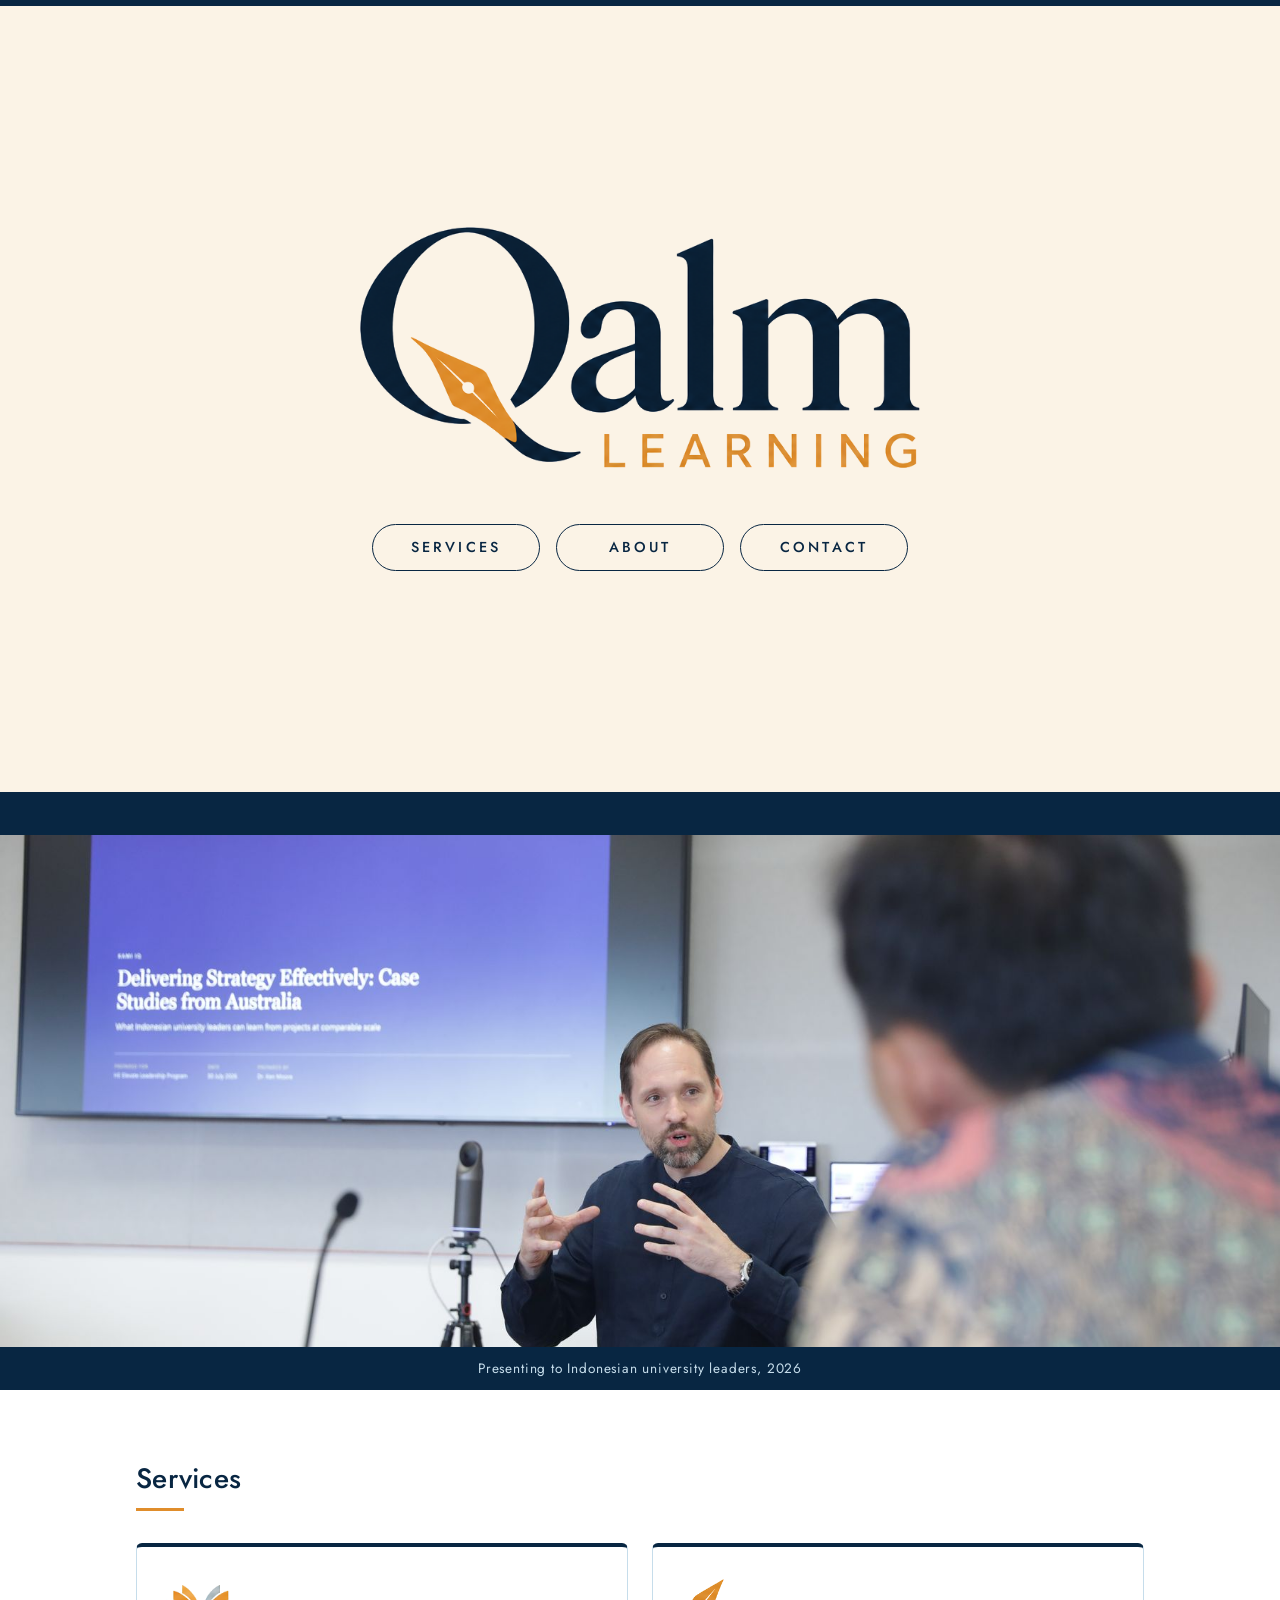
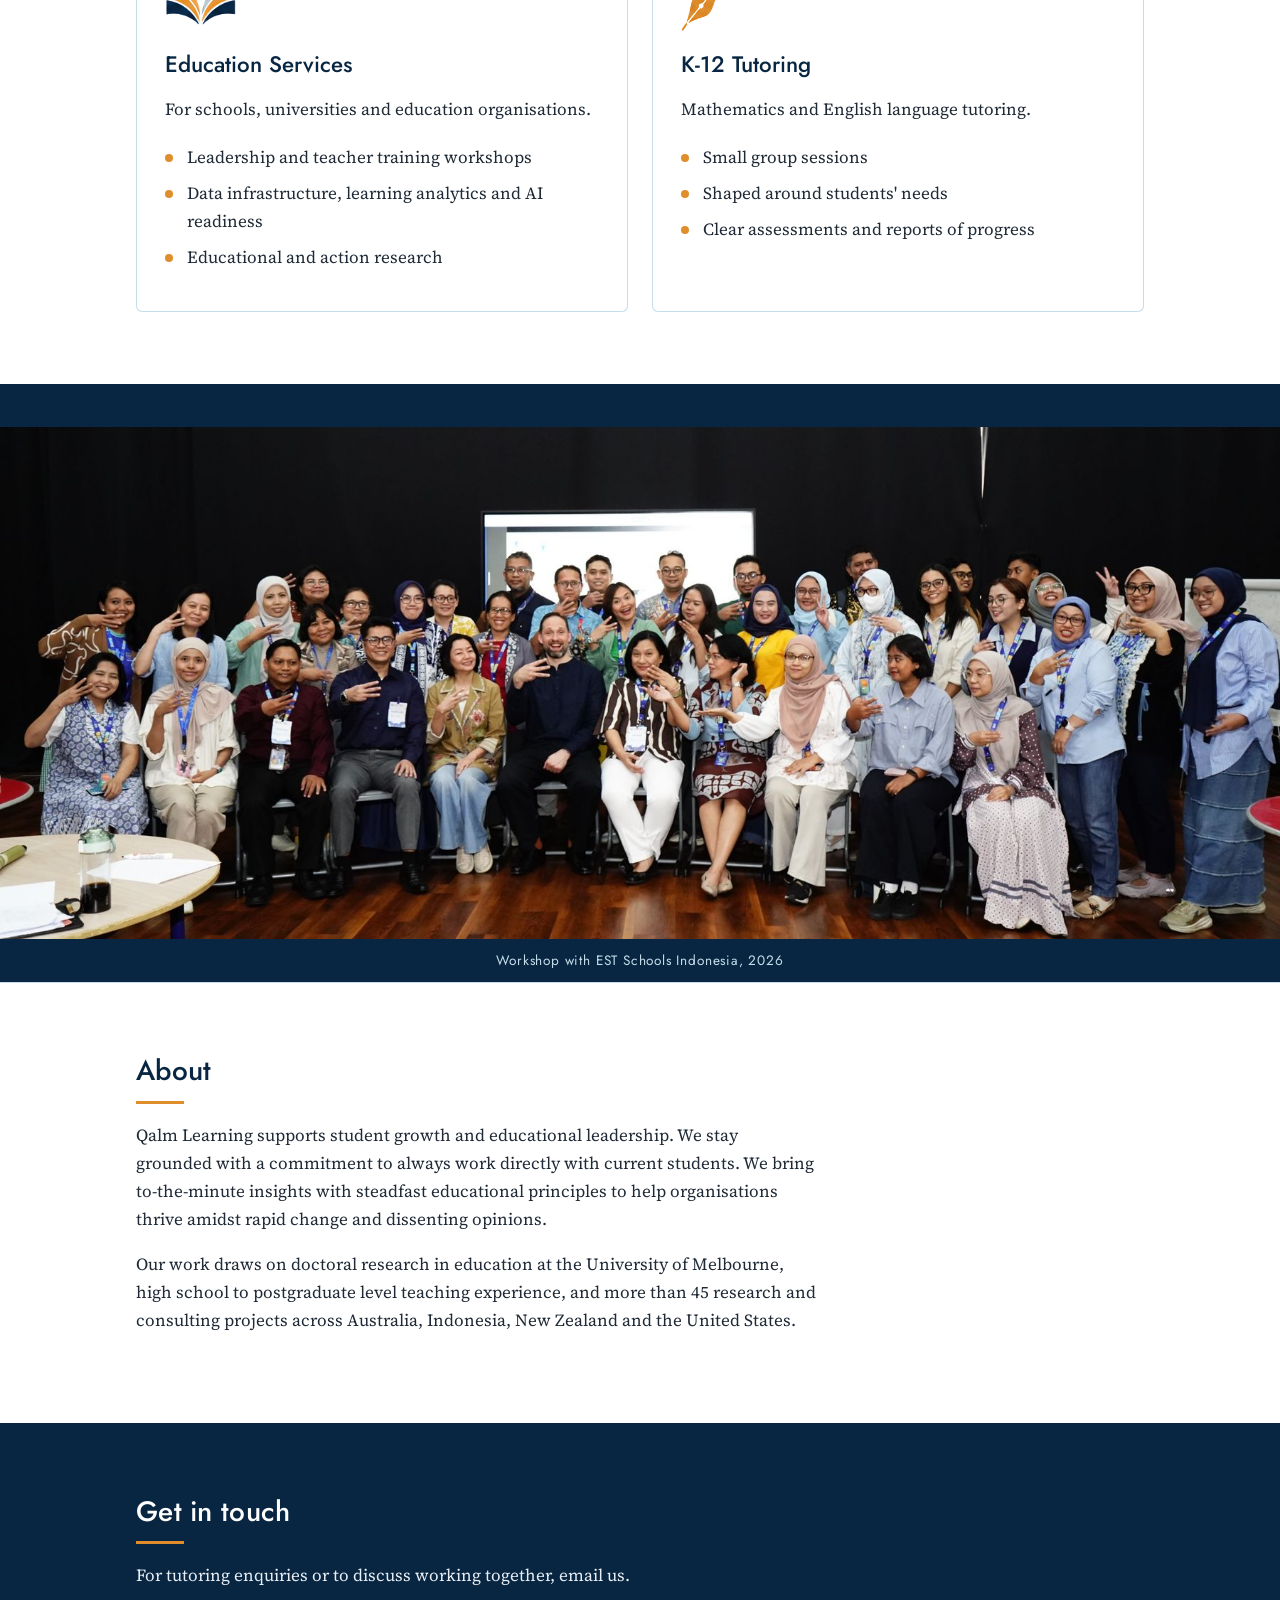
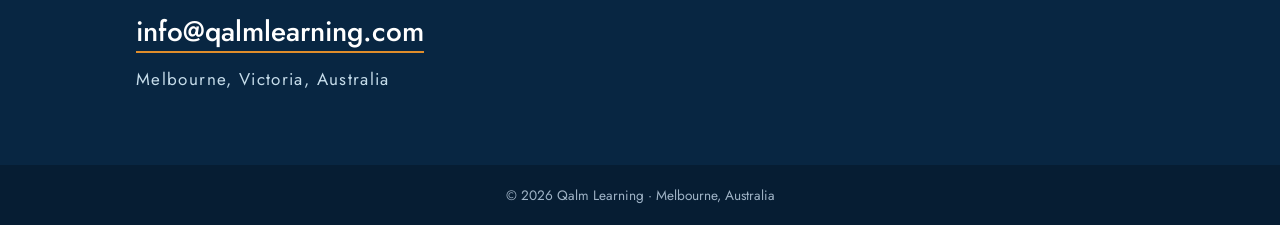
==== site/index.html @ 62eac9c0 "Update About section wording Co-Authored-By: Claude Opus 5.5 <noreply@anthropic.com>" ====
<!doctype html>
<html lang="en-AU">
<head>
  <meta charset="utf-8">
  <meta name="viewport" content="width=device-width, initial-scale=1">
  <title>Qalm Learning | Education Services and K-12 Tutoring</title>
  <meta name="description" content="Qalm Learning offers education services for schools and universities, and small-group K-12 maths and English tutoring. Based in Melbourne, working with students, families and schools across Australia and internationally.">
  <meta property="og:title" content="Qalm Learning">
  <meta property="og:description" content="Education services and K-12 maths and English tutoring. Based in Melbourne, working across Australia and internationally.">
  <meta property="og:type" content="website">
  <meta property="og:url" content="https://qalmlearning.com/">
  <meta property="og:image" content="https://qalmlearning.com/assets/qalm-logo-primary.png">
  <link rel="icon" href="assets/qalm-icon.png" type="image/png">
  <link rel="preconnect" href="https://fonts.googleapis.com">
  <link rel="preconnect" href="https://fonts.gstatic.com" crossorigin>
  <link href="https://fonts.googleapis.com/css2?family=Jost:wght@400;500;600&family=Source+Serif+4:opsz,wght@8..60,400;8..60,600&display=swap" rel="stylesheet">
  <link rel="stylesheet" href="css/style.css?v=20261019f">
</head>
<body>

  <main id="top">

    <section class="hero">
      <div class="wrap">
        <h1 class="hero-logo">
          <img src="assets/qalm-logo-primary.png" alt="Qalm Learning">
        </h1>
        <nav class="hero-nav" aria-label="Main">
          <a href="#services">Services</a>
          <a href="#about">About</a>
          <a href="#contact">Contact</a>
        </nav>
      </div>
    </section>

    <figure class="photo-band">
      <img src="assets/leadership-indonesia-2026-speaking.jpg?v=3" width="1800" height="720" loading="lazy"
           alt="Presenting case studies on delivering strategy to Indonesian university leaders">
      <figcaption>Presenting to Indonesian university leaders, 2026</figcaption>
    </figure>

    <section class="services" id="services">
      <div class="wrap">
        <h2>Services</h2>
        <div class="cards">

          <article class="card">
            <img src="assets/icon-book.png" alt="" class="card-icon card-icon-wide">
            <h3>Education Services</h3>
            <p>
              For schools, universities and education organisations.
            </p>
            <ul>
              <li>Leadership and teacher training workshops</li>
              <li>Data infrastructure, learning analytics and AI readiness</li>
              <li>Educational and action research</li>
            </ul>
          </article>

          <article class="card">
            <img src="assets/icon-nib.png" alt="" class="card-icon">
            <h3>K-12 Tutoring</h3>
            <p>Mathematics and English language tutoring.</p>
            <ul>
              <li>Small group sessions</li>
              <li>Shaped around students' needs</li>
              <li>Clear assessments and reports of progress</li>
            </ul>
          </article>

        </div>
      </div>
    </section>

    <figure class="photo-band">
      <img src="assets/redea-2026-group.jpg?v=3" width="1800" height="720" loading="lazy"
           alt="Group photo of workshop participants from EST Schools Indonesia, 2026">
      <figcaption>Workshop with EST Schools Indonesia, 2026</figcaption>
    </figure>

    <section class="about" id="about">
      <div class="wrap narrow">
        <h2>About</h2>
        <p>
          Qalm Learning supports student growth and educational leadership.
          We stay grounded with a commitment to always work directly with
          current students. We bring to-the-minute insights with steadfast
          educational principles to help organisations thrive amidst rapid
          change and dissenting opinions.
        </p>
        <p>
          Our work draws on doctoral research in education at the University
          of Melbourne, high school to postgraduate level teaching experience,
          and more than 45 research and consulting projects across Australia,
          Indonesia, New Zealand and the United States.
        </p>
      </div>
    </section>

    <section class="contact" id="contact">
      <div class="wrap narrow">
        <h2>Get in touch</h2>
        <p>For tutoring enquiries or to discuss working together, email us.</p>
        <a class="contact-email" href="mailto:info@qalmlearning.com">info@qalmlearning.com</a>
        <p class="contact-place">Melbourne, Victoria, Australia</p>
      </div>
    </section>

  </main>

  <footer class="site-footer">
    <div class="wrap">
      <p>&copy; 2026 Qalm Learning &middot; Melbourne, Australia</p>
      <!-- <p>ABN 00 000 000 000</p> -->
    </div>
  </footer>

</body>
</html>
---- site/css/style.css ----
/* Palette sampled from assets/Qalm Learning Draft Brand.png (matches letterhead.html) */
:root {
  --navy:  #082642;
  --amber: #E08D2B;
  --amber-dark: #B86E18;
  --cream: #FBF3E6;
  --sky:   #C6DDEB;
  --paper: #FFFFFF;
  --ink:   #1F2A36;
  --muted: #5B6B7B;

  --sans:  "Jost", system-ui, sans-serif;
  --serif: "Source Serif 4", Georgia, serif;
}

* { box-sizing: border-box; }

html { scroll-behavior: smooth; }

body {
  margin: 0;
  background: var(--paper);
  color: var(--ink);
  font: 400 1.0625rem/1.65 var(--serif);
}

img { max-width: 100%; height: auto; display: block; }

h1, h2, h3 {
  font-family: var(--sans);
  font-weight: 500;
  color: var(--navy);
  line-height: 1.2;
  margin: 0 0 .6em;
}
h2 {
  font-size: 1.75rem;
  letter-spacing: .01em;
}
h2::after {
  content: "";
  display: block;
  width: 48px;
  height: 3px;
  margin-top: .45em;
  background: var(--amber);
}

a { color: var(--navy); }

.wrap {
  max-width: 1040px;
  margin: 0 auto;
  padding: 0 16px;
}
.narrow > p { max-width: 40em; }

/* Hero: logo + three link boxes */
.hero {
  background: var(--cream);
  border-top: 6px solid var(--navy);
  min-height: 88vh;
  display: flex;
  align-items: center;
  padding: 64px 0;
}
.hero .wrap { width: 100%; }
.hero-logo { margin: 0 auto 56px; }
.hero-logo img {
  width: min(560px, 82vw);
  height: auto;
  margin: 0 auto;
}
.hero-nav {
  display: flex;
  justify-content: center;
  flex-wrap: wrap;
  gap: 16px;
}
.hero-nav a {
  min-width: 168px;
  padding: 15px 28px;
  text-align: center;
  font: 500 .9rem/1 var(--sans);
  letter-spacing: .22em;
  text-transform: uppercase;
  text-decoration: none;
  color: var(--navy);
  border: 1px solid var(--navy);
  border-radius: 999px;
  transition: background-color .2s ease, color .2s ease;
}
.hero-nav a:hover, .hero-nav a:focus-visible {
  background: var(--navy);
  color: #fff;
}

/* Services */
.services { padding: 72px 0; }
.cards {
  display: grid;
  grid-template-columns: repeat(auto-fit, minmax(280px, 1fr));
  gap: 24px;
  margin-top: 32px;
}
.card {
  background: var(--paper);
  border: 1px solid var(--sky);
  border-top: 4px solid var(--navy);
  border-radius: 6px;
  padding: 32px 28px;
}
.card-icon { height: 52px; width: auto; margin-bottom: 20px; }
.card-icon-wide { height: 40px; margin-top: 6px; margin-bottom: 26px; }
.card h3 { font-size: 1.4rem; }
.card ul {
  margin: 20px 0 0;
  padding: 0;
  list-style: none;
}
.card li {
  position: relative;
  padding-left: 22px;
  margin-bottom: 8px;
}
.card li::before {
  content: "";
  position: absolute;
  left: 0;
  top: .62em;
  width: 8px;
  height: 8px;
  border-radius: 50%;
  background: var(--amber);
}

/* Photo band */
.photo-band {
  margin: 0;
  background: var(--navy);
}
/* Navy band above the photo, same height as the caption band below */
.photo-band::before,
.photo-band figcaption {
  display: block;
  padding: 12px 16px;
  font: 400 .85rem/1.4 var(--sans);
}
.photo-band::before { content: "\00a0"; }
.photo-band img {
  width: 100%;
  height: auto;
  max-height: 640px;
  object-fit: cover;
  object-position: center 40%;
}
.photo-band figcaption {
  text-align: center;
  letter-spacing: .06em;
  color: var(--sky);
}

/* About */
.about {
  background: linear-gradient(var(--sky), var(--sky)) top / 100% 1px no-repeat;
  padding: 72px 0;
}

/* Contact */
.contact {
  background: var(--navy);
  color: #E8EEF4;
  padding: 72px 0;
}
.contact h2 { color: #fff; }
.contact-email {
  display: inline-block;
  margin: 8px 0 12px;
  font: 500 clamp(1.3rem, 4vw, 1.75rem)/1.3 var(--sans);
  color: #fff;
  text-decoration: none;
  border-bottom: 2px solid var(--amber);
  overflow-wrap: anywhere;
}
.contact-email:hover { color: var(--amber); }
.contact-place {
  font-family: var(--sans);
  letter-spacing: .08em;
  color: var(--sky);
  margin: 0;
}

/* Footer */
.site-footer {
  background: #061D33;
  color: #9FB3C6;
  font: 400 .85rem/1.5 var(--sans);
  padding: 20px 0;
  text-align: center;
}
.site-footer p { margin: 0; }

@media (max-width: 560px) {
  .hero { min-height: 82svh; padding: 48px 0; }
  .hero-logo { margin-bottom: 48px; }
  .hero-logo img { width: 92vw; }
  .hero-nav { flex-direction: column; align-items: center; gap: 12px; }
  .hero-nav a { width: 220px; }
  .services, .about, .contact { padding: 56px 0; }
  .card { padding: 26px 22px; }
}
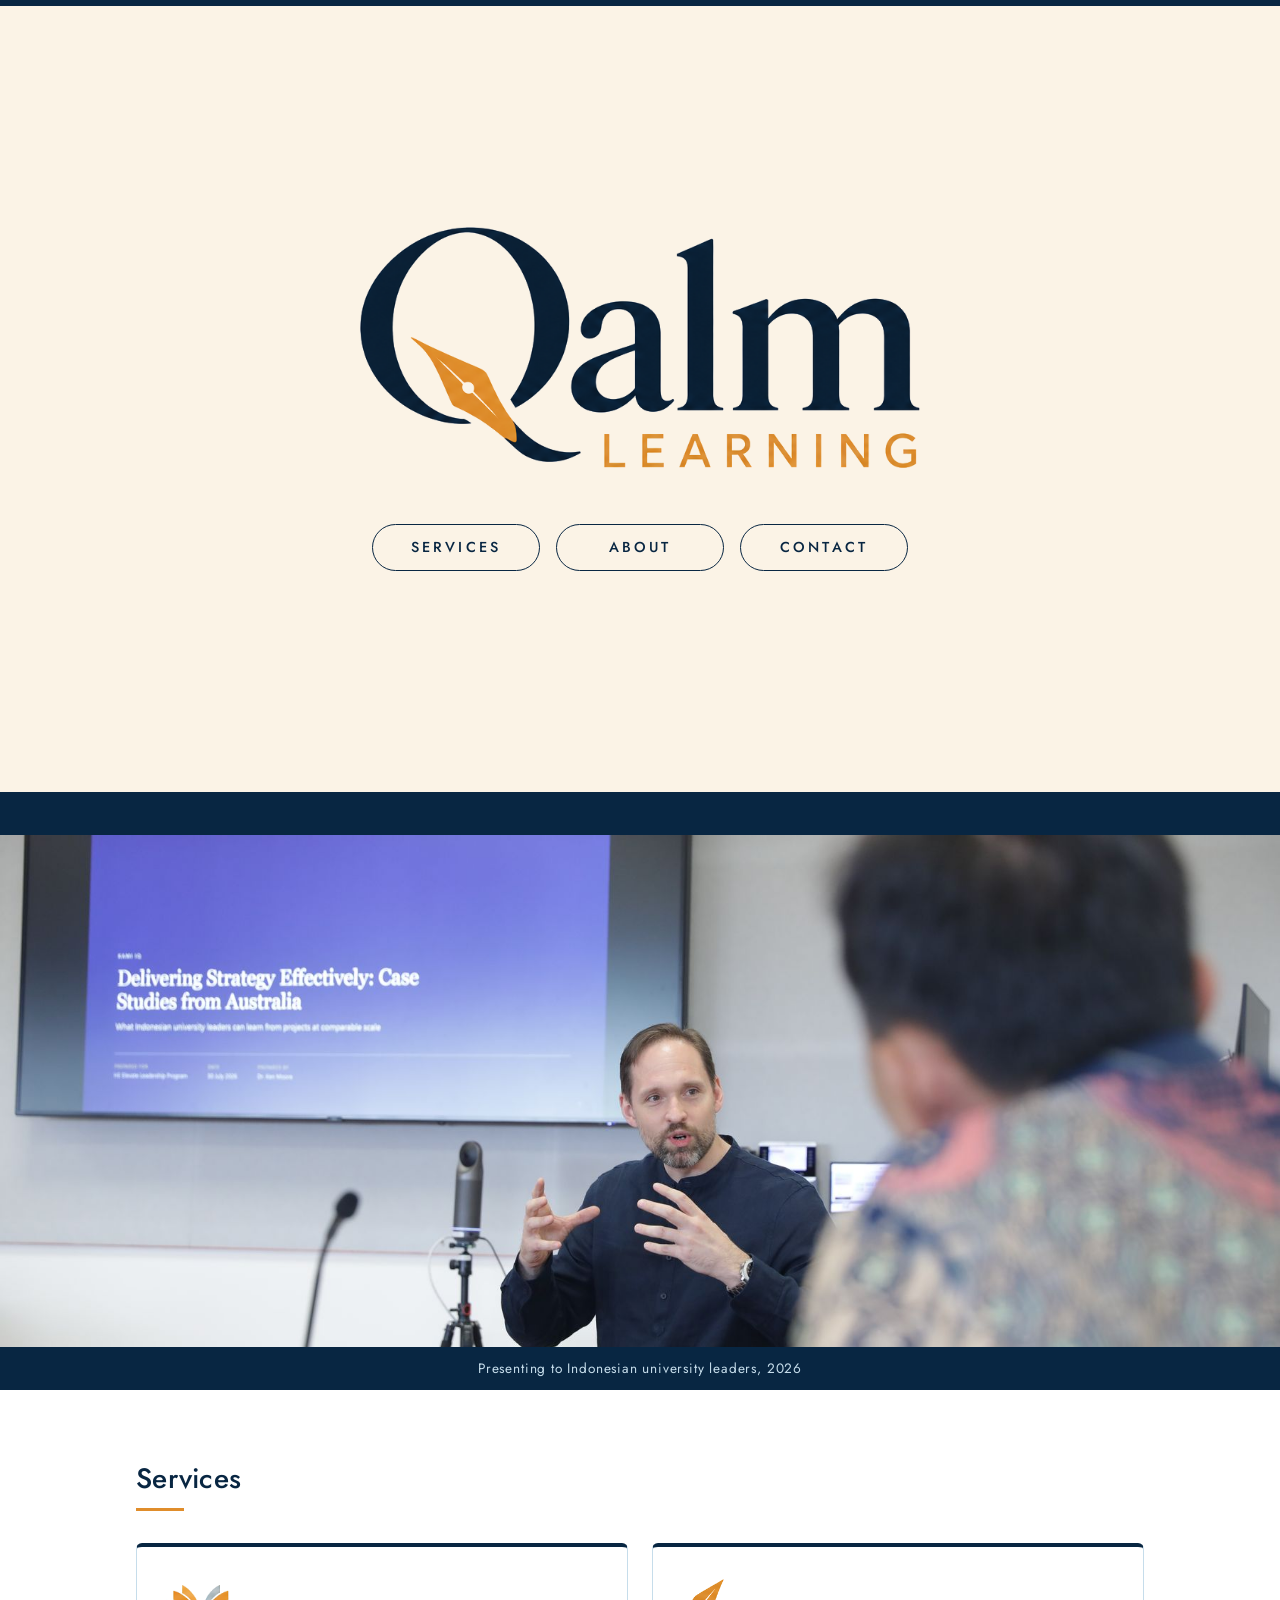
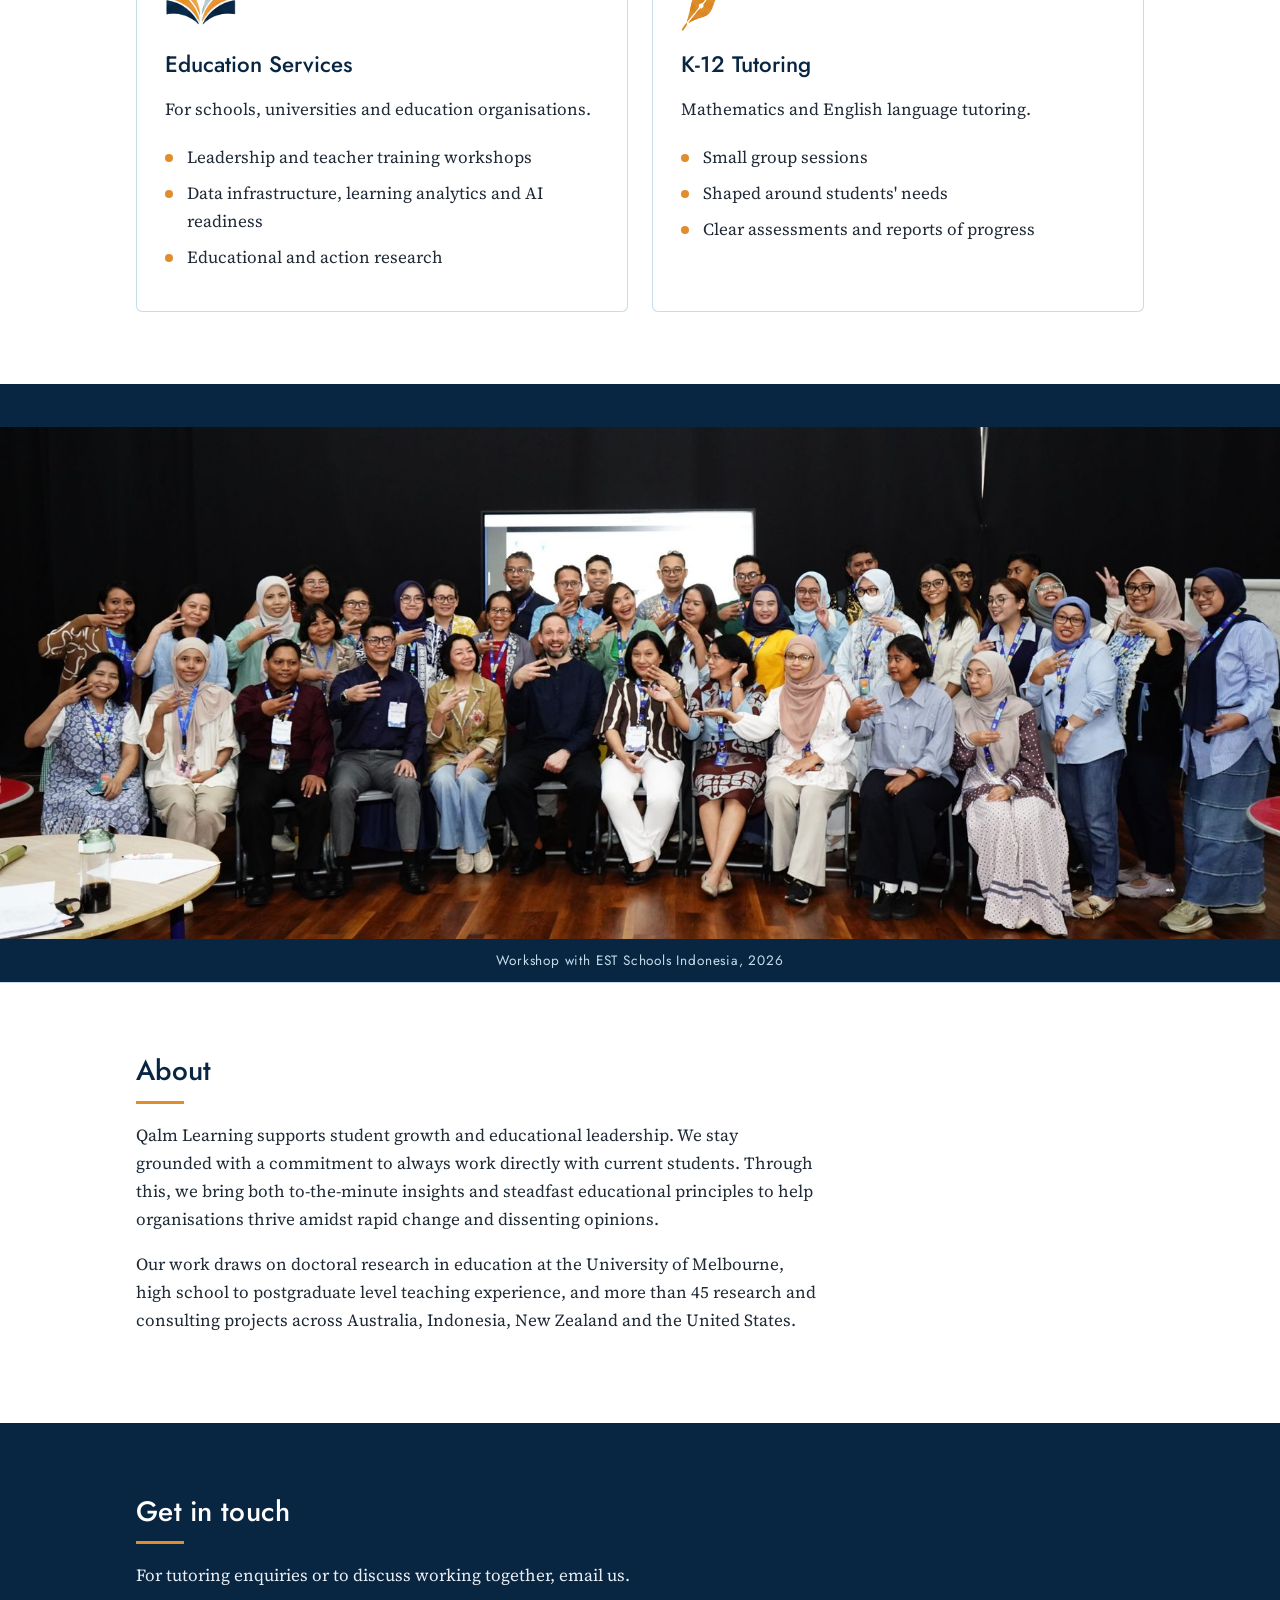
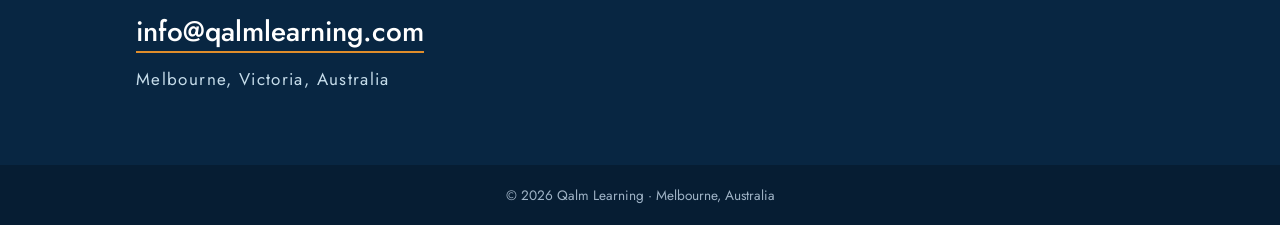
==== commit 51ecead0: "About section wording tweak Co-Authored-By: Claude Opus 5.5 <noreply@anthropic.com>" ====
--- a/site/index.html
+++ b/site/index.html
@@ -84,7 +84,7 @@
         <p>
           Qalm Learning supports student growth and educational leadership.
           We stay grounded with a commitment to always work directly with
-          current students. We bring to-the-minute insights with steadfast
+          current students. Through this, we bring both to-the-minute insights and steadfast
           educational principles to help organisations thrive amidst rapid
           change and dissenting opinions.
         </p>
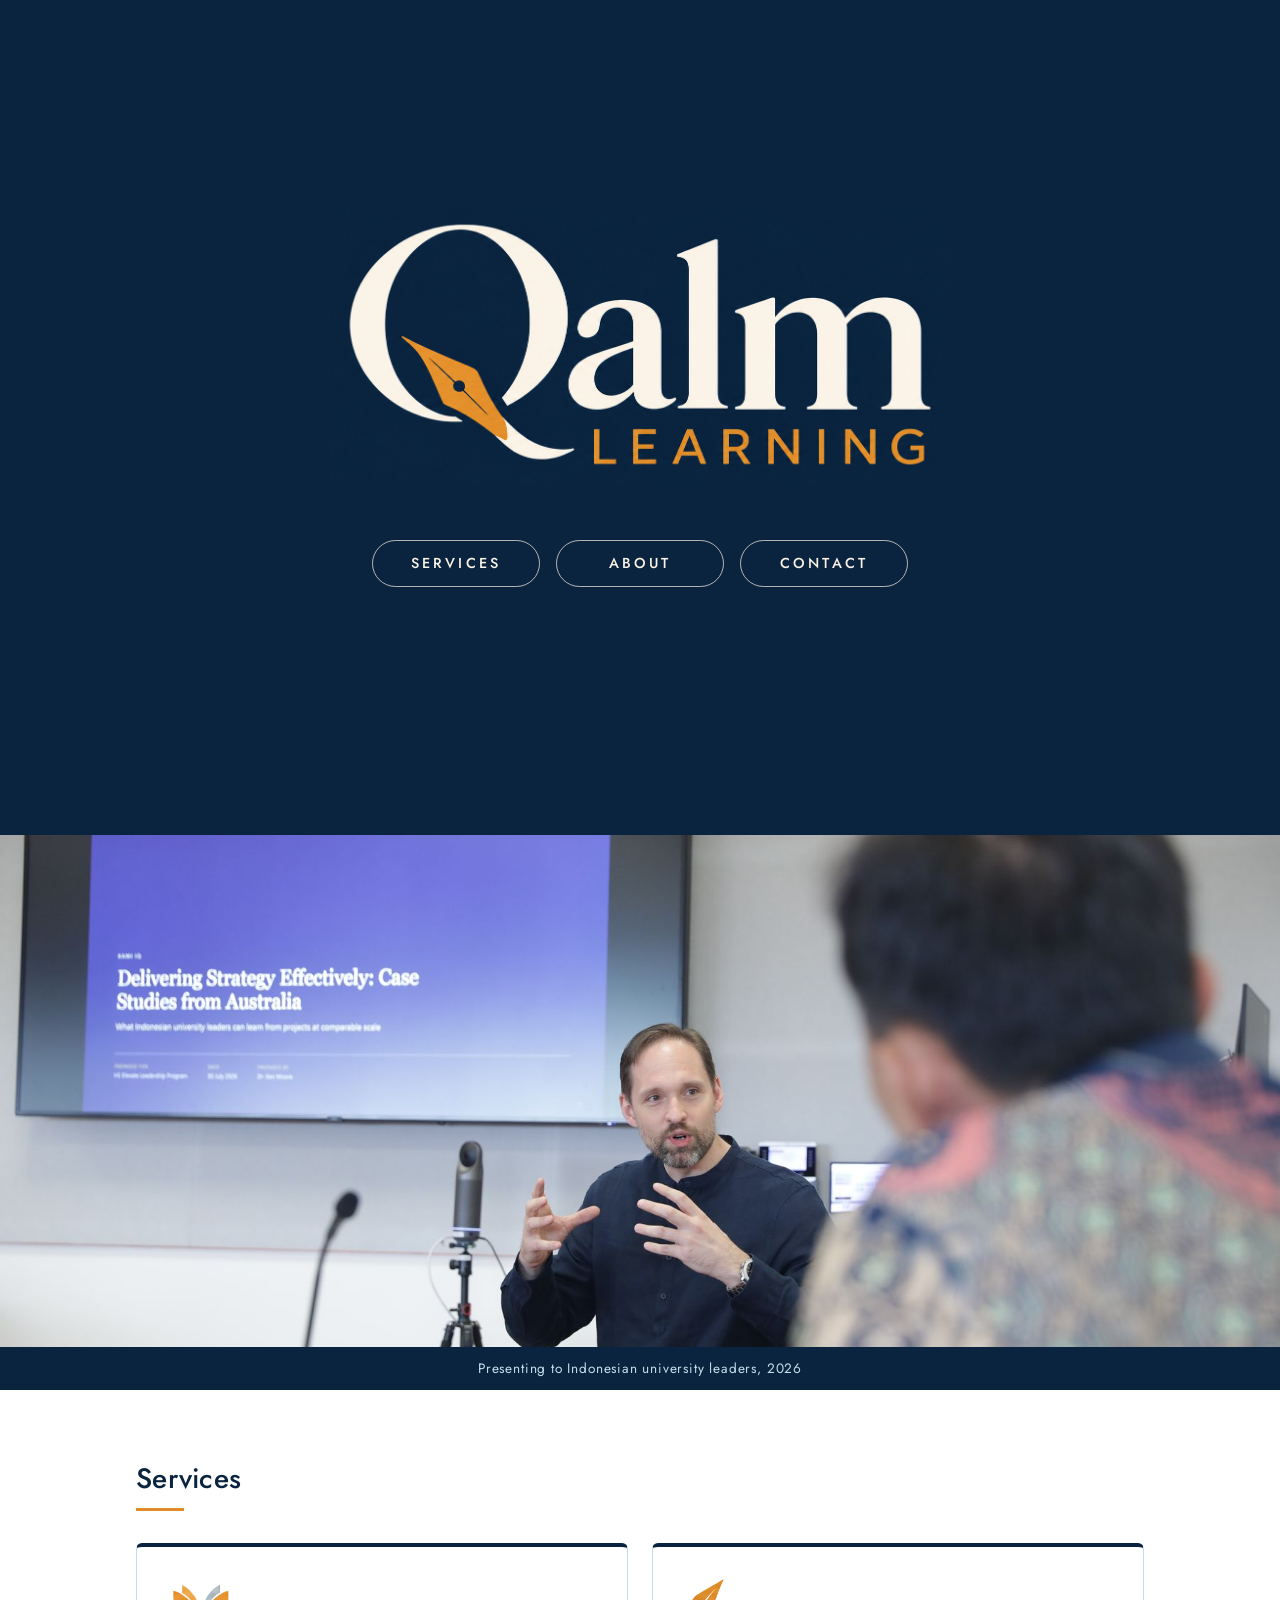
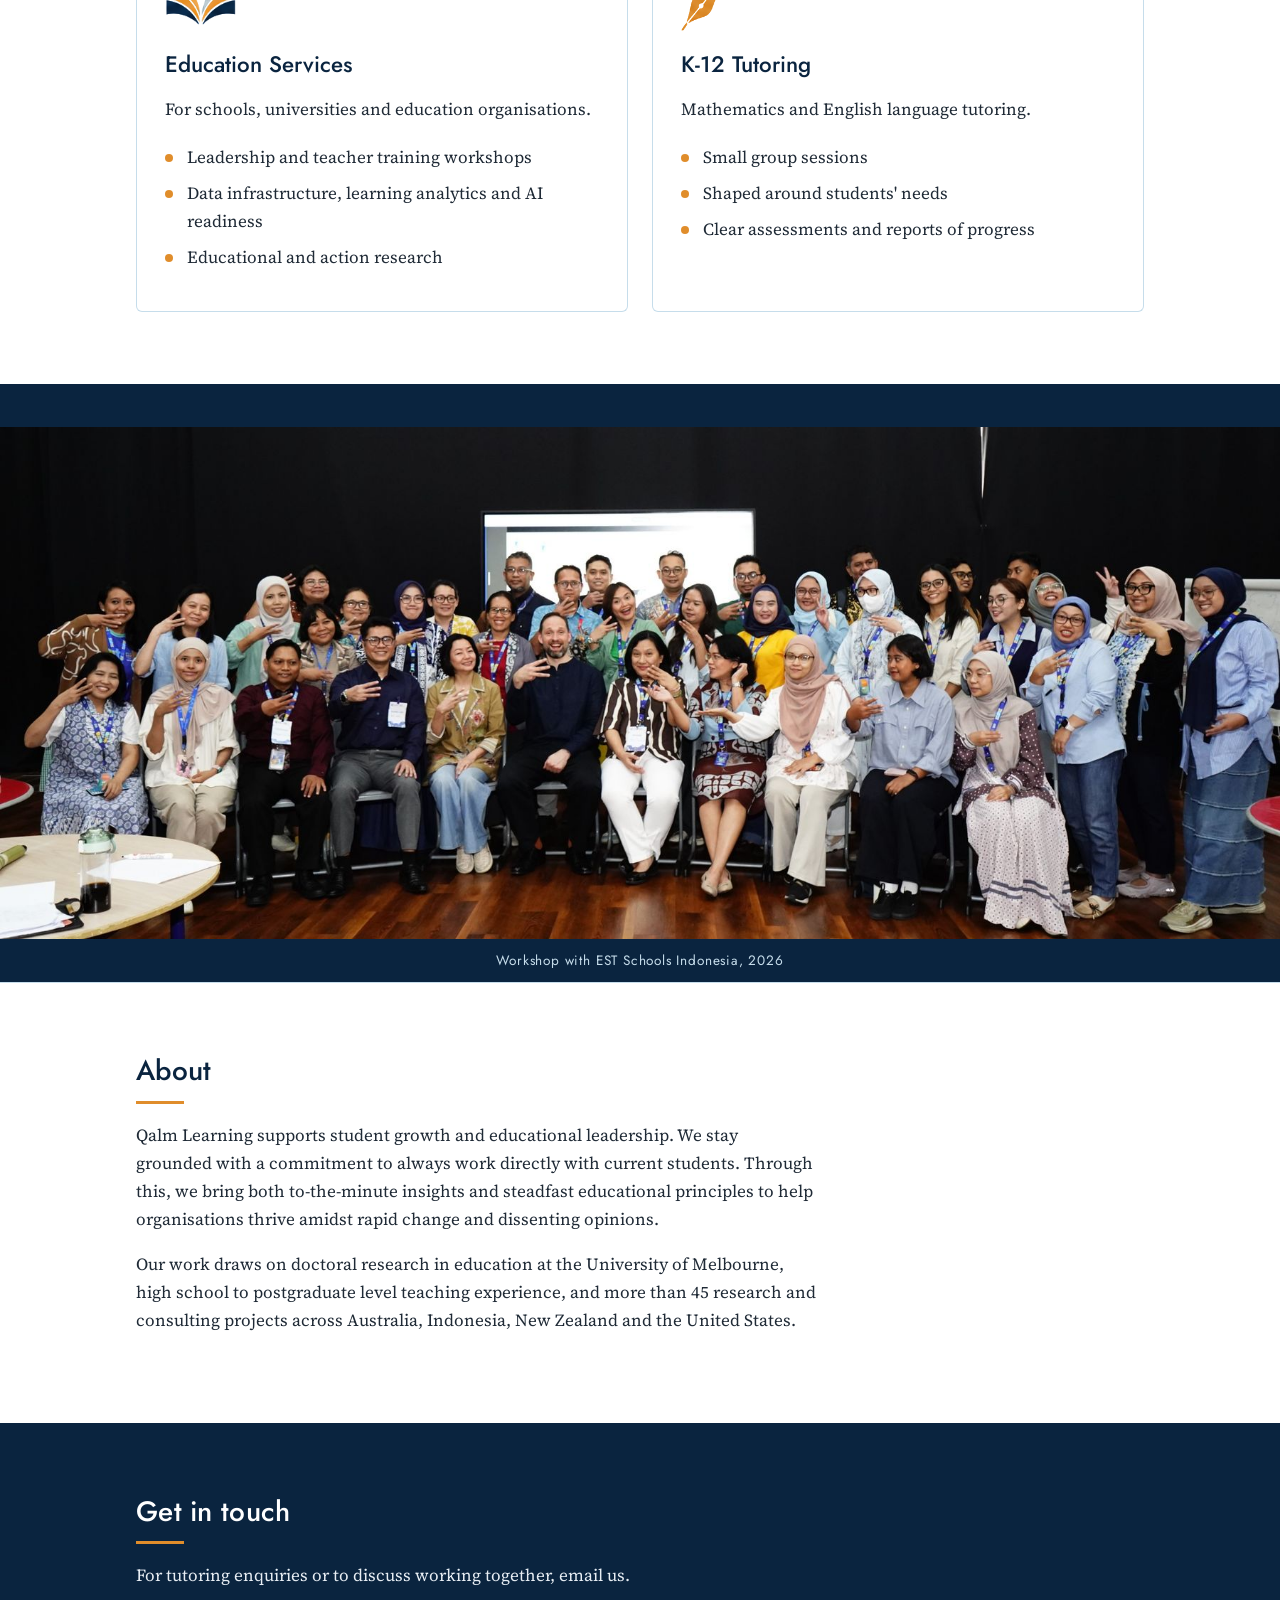
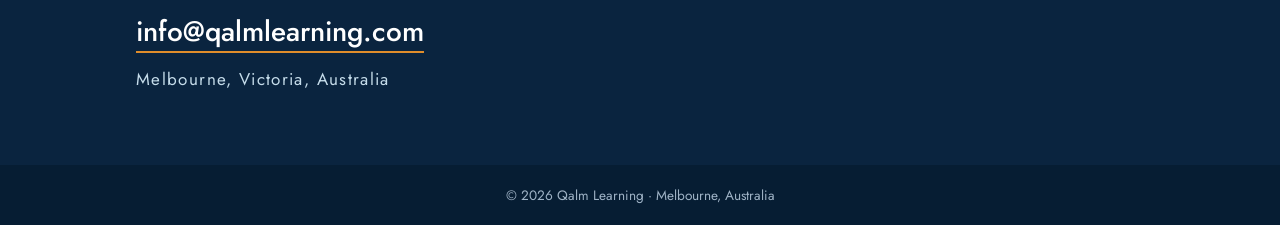
==== commit 3fa71b16: "Navy hero with new cream-on-navy logo; cream outline buttons; navy matched to logo Co-Authored-By: C" ====
--- a/site/index.html
+++ b/site/index.html
@@ -9,12 +9,12 @@
   <meta property="og:description" content="Education services and K-12 maths and English tutoring. Based in Melbourne, working across Australia and internationally.">
   <meta property="og:type" content="website">
   <meta property="og:url" content="https://qalmlearning.com/">
-  <meta property="og:image" content="https://qalmlearning.com/assets/qalm-logo-primary.png">
+  <meta property="og:image" content="https://qalmlearning.com/assets/qalm-logo-navy.jpg">
   <link rel="icon" href="assets/qalm-icon.png" type="image/png">
   <link rel="preconnect" href="https://fonts.googleapis.com">
   <link rel="preconnect" href="https://fonts.gstatic.com" crossorigin>
   <link href="https://fonts.googleapis.com/css2?family=Jost:wght@400;500;600&family=Source+Serif+4:opsz,wght@8..60,400;8..60,600&display=swap" rel="stylesheet">
-  <link rel="stylesheet" href="css/style.css?v=20261019f">
+  <link rel="stylesheet" href="css/style.css?v=20261019g">
 </head>
 <body>
 
@@ -23,7 +23,7 @@
     <section class="hero">
       <div class="wrap">
         <h1 class="hero-logo">
-          <img src="assets/qalm-logo-primary.png" alt="Qalm Learning">
+          <img src="assets/qalm-logo-navy.jpg?v=1" width="1267" height="570" alt="Qalm Learning">
         </h1>
         <nav class="hero-nav" aria-label="Main">
           <a href="#services">Services</a>
--- a/site/css/style.css
+++ b/site/css/style.css
@@ -1,6 +1,6 @@
 /* Palette sampled from assets/Qalm Learning Draft Brand.png (matches letterhead.html) */
 :root {
-  --navy:  #082642;
+  --navy:  #0A243F;  /* matches the navy background baked into qalm-logo-navy.jpg */
   --amber: #E08D2B;
   --amber-dark: #B86E18;
   --cream: #FBF3E6;
@@ -57,8 +57,7 @@
 
 /* Hero: logo + three link boxes */
 .hero {
-  background: var(--cream);
-  border-top: 6px solid var(--navy);
+  background: var(--navy);
   min-height: 88vh;
   display: flex;
   align-items: center;
@@ -67,7 +66,7 @@
 .hero .wrap { width: 100%; }
 .hero-logo { margin: 0 auto 56px; }
 .hero-logo img {
-  width: min(560px, 82vw);
+  width: min(620px, 86vw);
   height: auto;
   margin: 0 auto;
 }
@@ -85,14 +84,15 @@
   letter-spacing: .22em;
   text-transform: uppercase;
   text-decoration: none;
+  color: var(--cream);
+  border: 1px solid rgba(251, 243, 230, .7);
+  border-radius: 999px;
+  transition: background-color .2s ease, color .2s ease, border-color .2s ease;
+}
+.hero-nav a:hover, .hero-nav a:focus-visible {
+  background: var(--cream);
+  border-color: var(--cream);
   color: var(--navy);
-  border: 1px solid var(--navy);
-  border-radius: 999px;
-  transition: background-color .2s ease, color .2s ease;
-}
-.hero-nav a:hover, .hero-nav a:focus-visible {
-  background: var(--navy);
-  color: #fff;
 }
 
 /* Services */
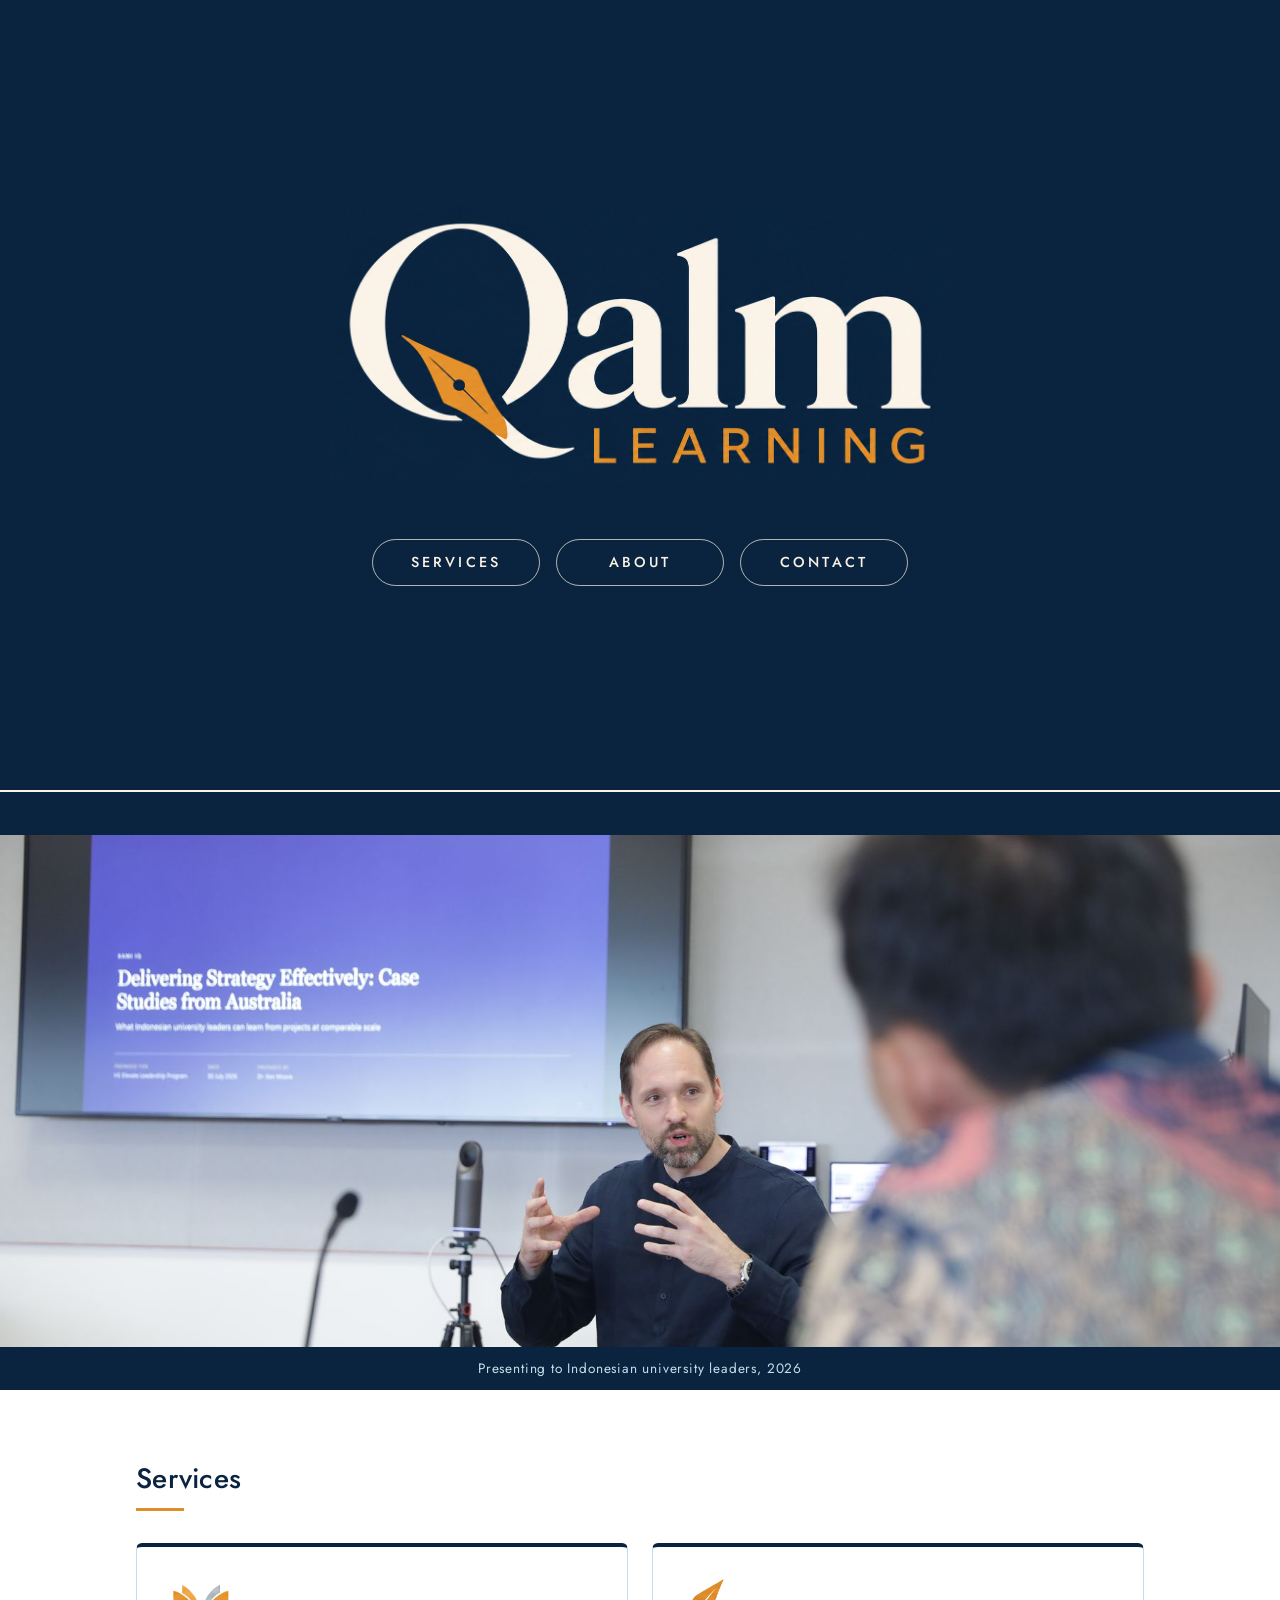
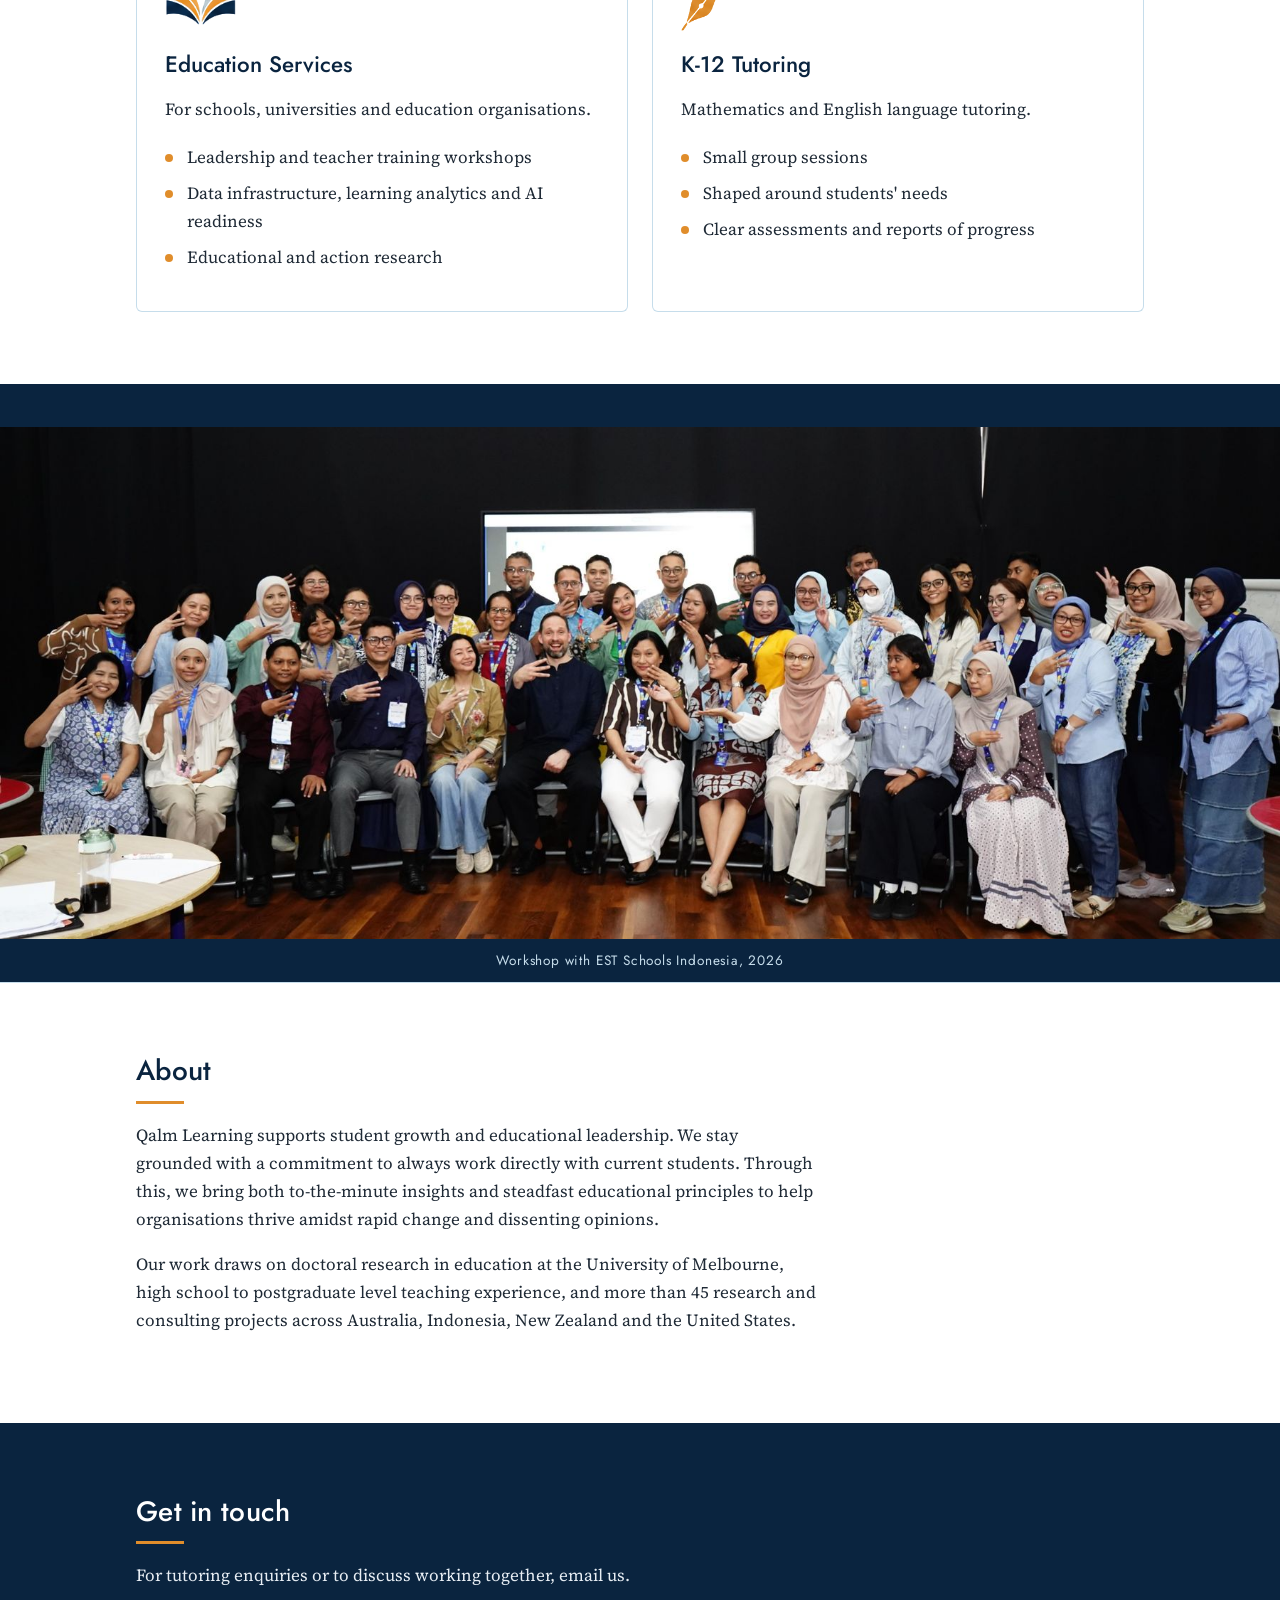
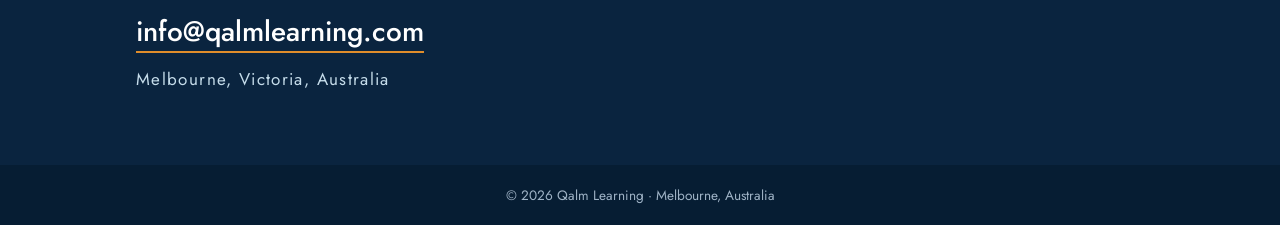
==== commit f759b1c1: "Thin cream line between hero and first photo band; document logo usage Co-Authored-By: Claude Opus 5" ====
--- a/site/index.html
+++ b/site/index.html
@@ -14,7 +14,7 @@
   <link rel="preconnect" href="https://fonts.googleapis.com">
   <link rel="preconnect" href="https://fonts.gstatic.com" crossorigin>
   <link href="https://fonts.googleapis.com/css2?family=Jost:wght@400;500;600&family=Source+Serif+4:opsz,wght@8..60,400;8..60,600&display=swap" rel="stylesheet">
-  <link rel="stylesheet" href="css/style.css?v=20261019g">
+  <link rel="stylesheet" href="css/style.css?v=20261019h">
 </head>
 <body>
 
--- a/site/css/style.css
+++ b/site/css/style.css
@@ -58,6 +58,7 @@
 /* Hero: logo + three link boxes */
 .hero {
   background: var(--navy);
+  border-bottom: 2px solid var(--cream);
   min-height: 88vh;
   display: flex;
   align-items: center;
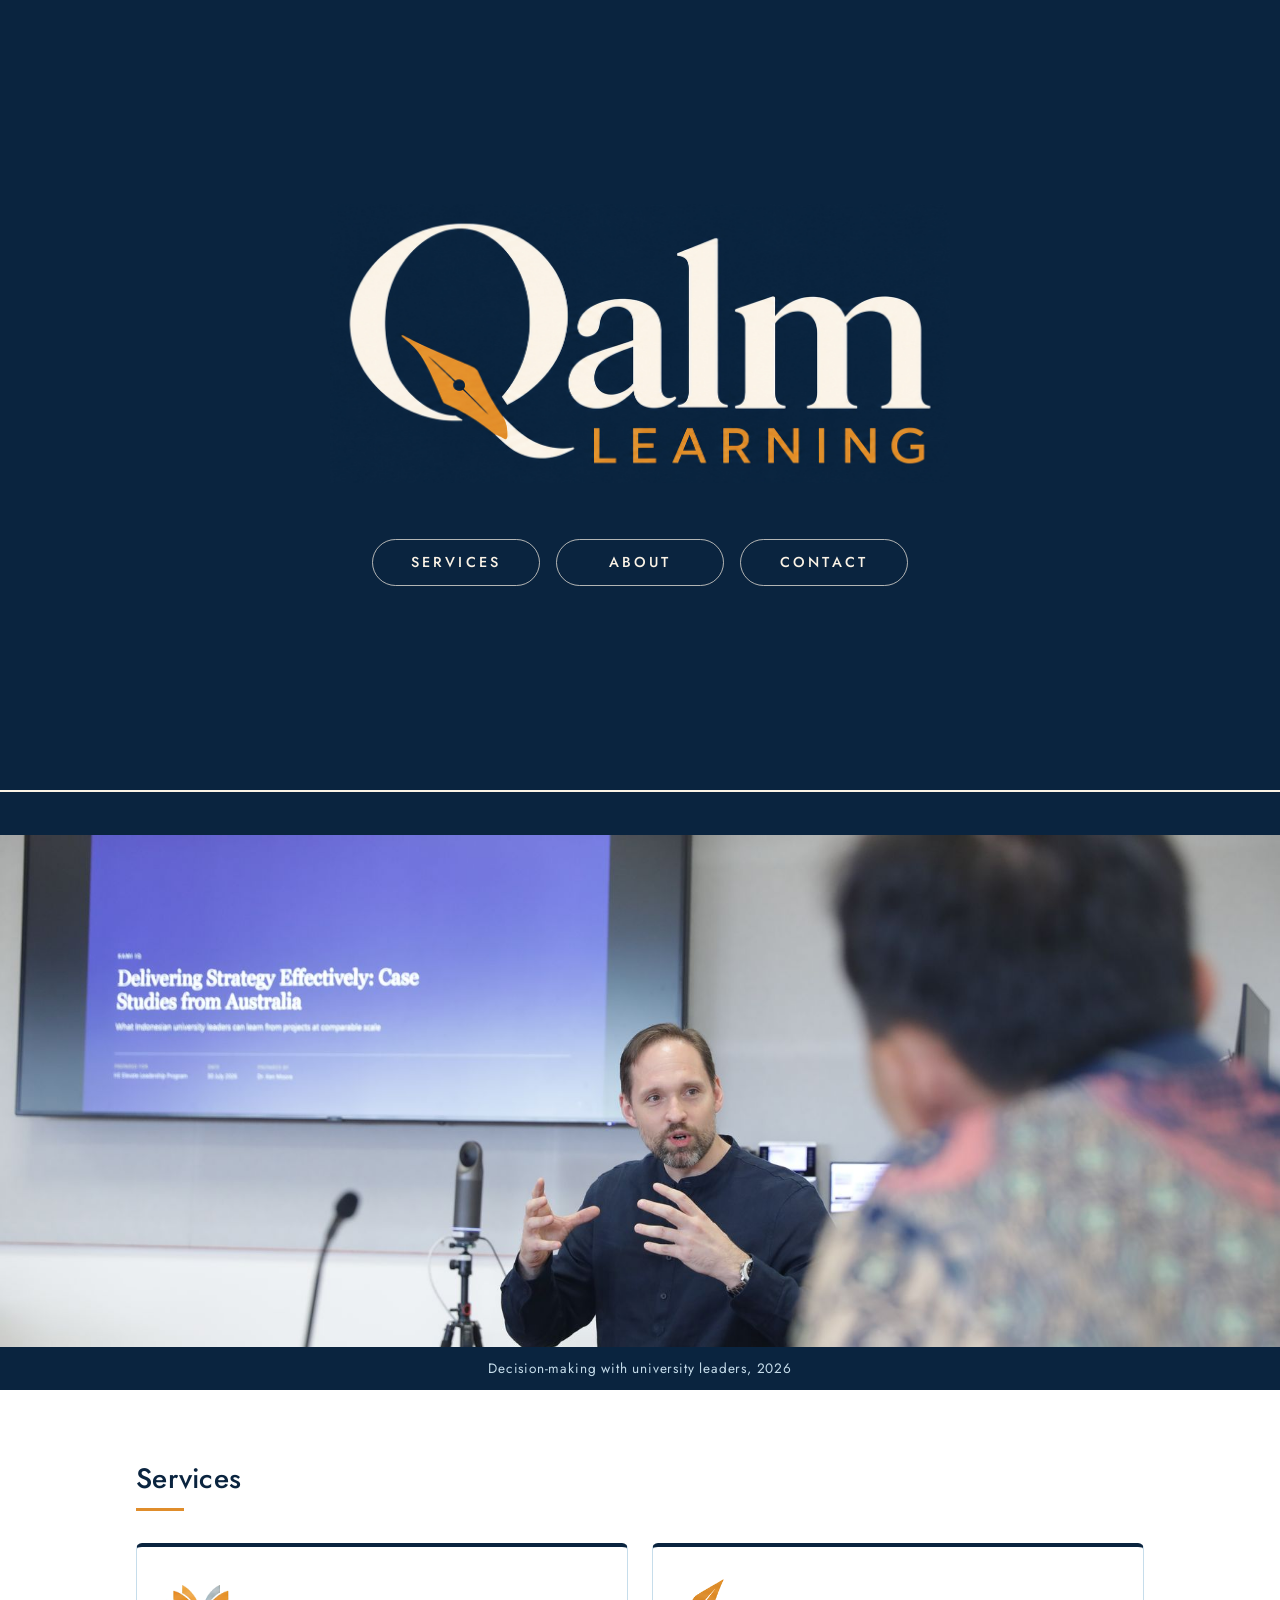
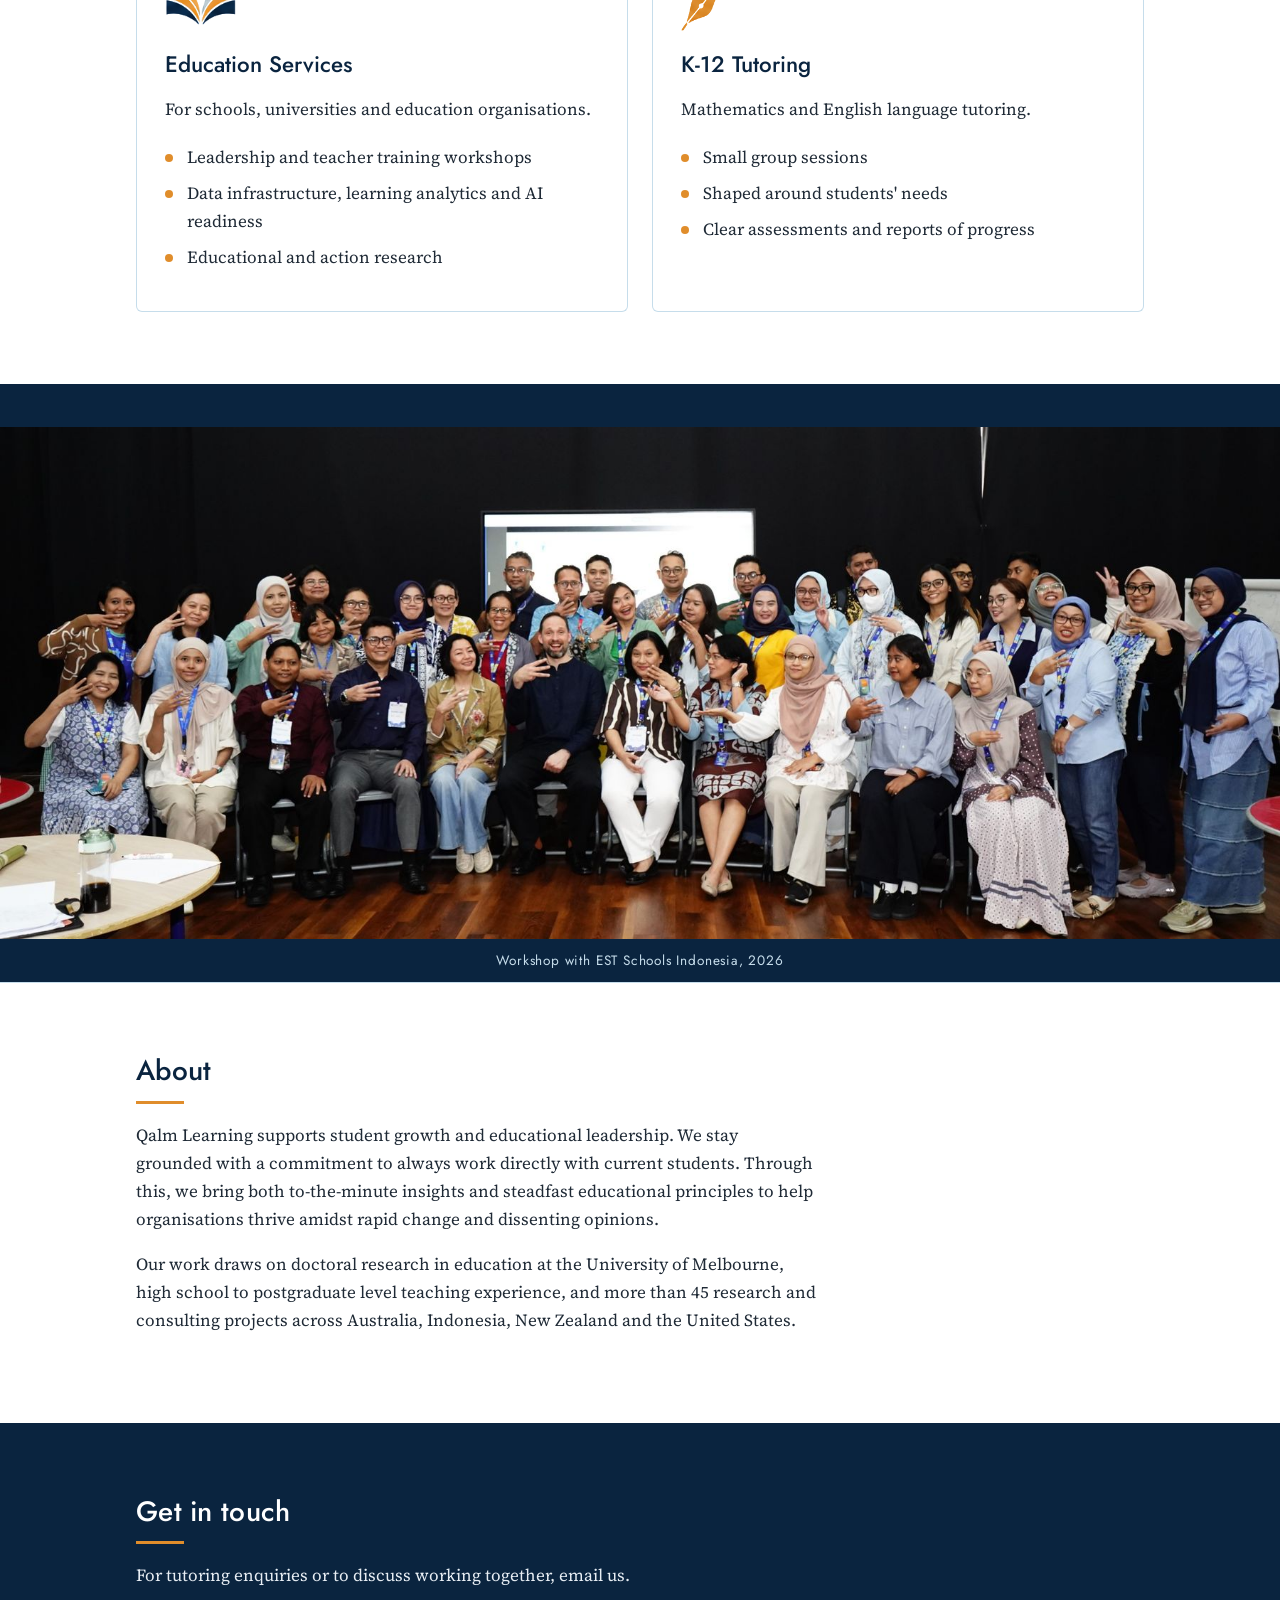
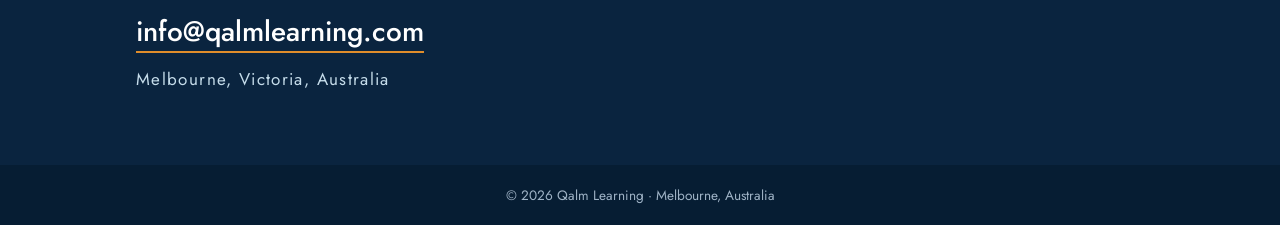
==== commit aa6cfd58: "Update speaking photo caption Co-Authored-By: Claude Opus 5.5 <noreply@anthropic.com>" ====
--- a/site/index.html
+++ b/site/index.html
@@ -35,8 +35,8 @@
 
     <figure class="photo-band">
       <img src="assets/leadership-indonesia-2026-speaking.jpg?v=3" width="1800" height="720" loading="lazy"
-           alt="Presenting case studies on delivering strategy to Indonesian university leaders">
-      <figcaption>Presenting to Indonesian university leaders, 2026</figcaption>
+           alt="Discussing strategy and decision-making with university leaders, 2026">
+      <figcaption>Decision-making with university leaders, 2026</figcaption>
     </figure>
 
     <section class="services" id="services">
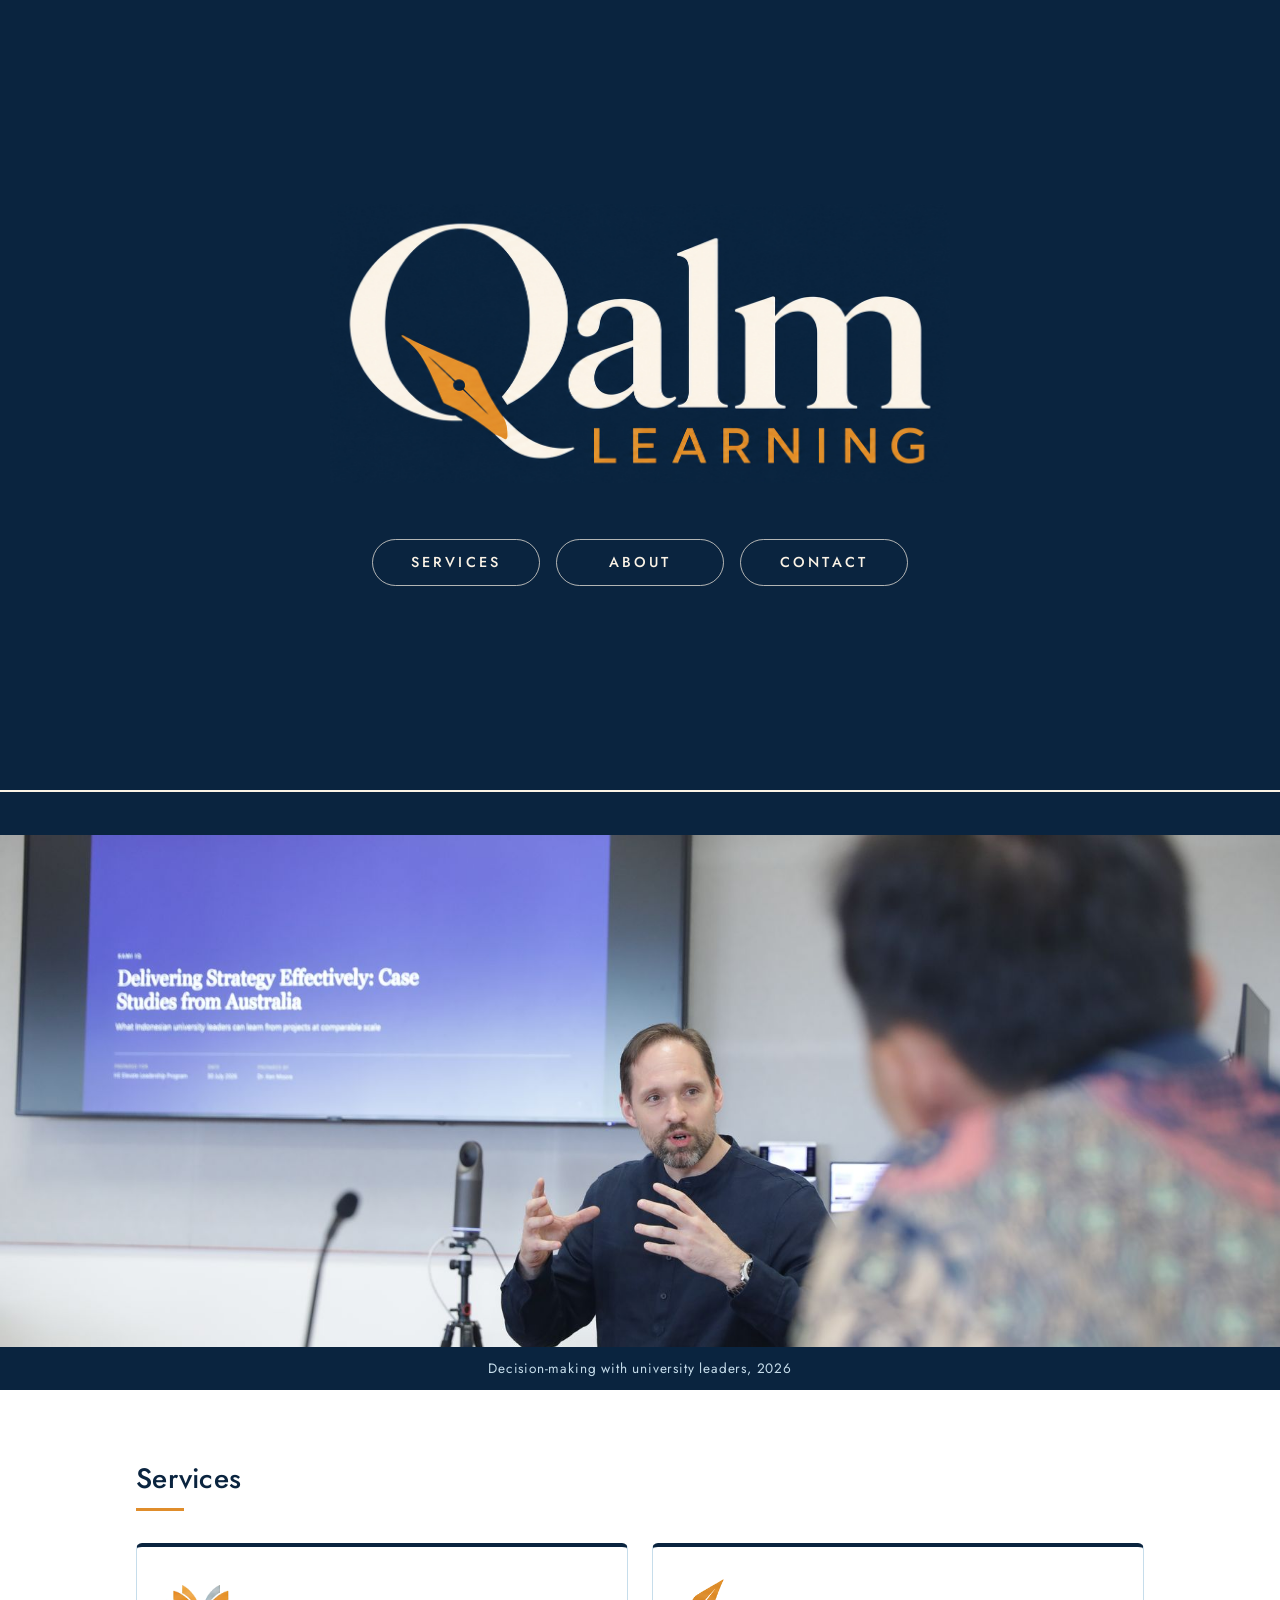
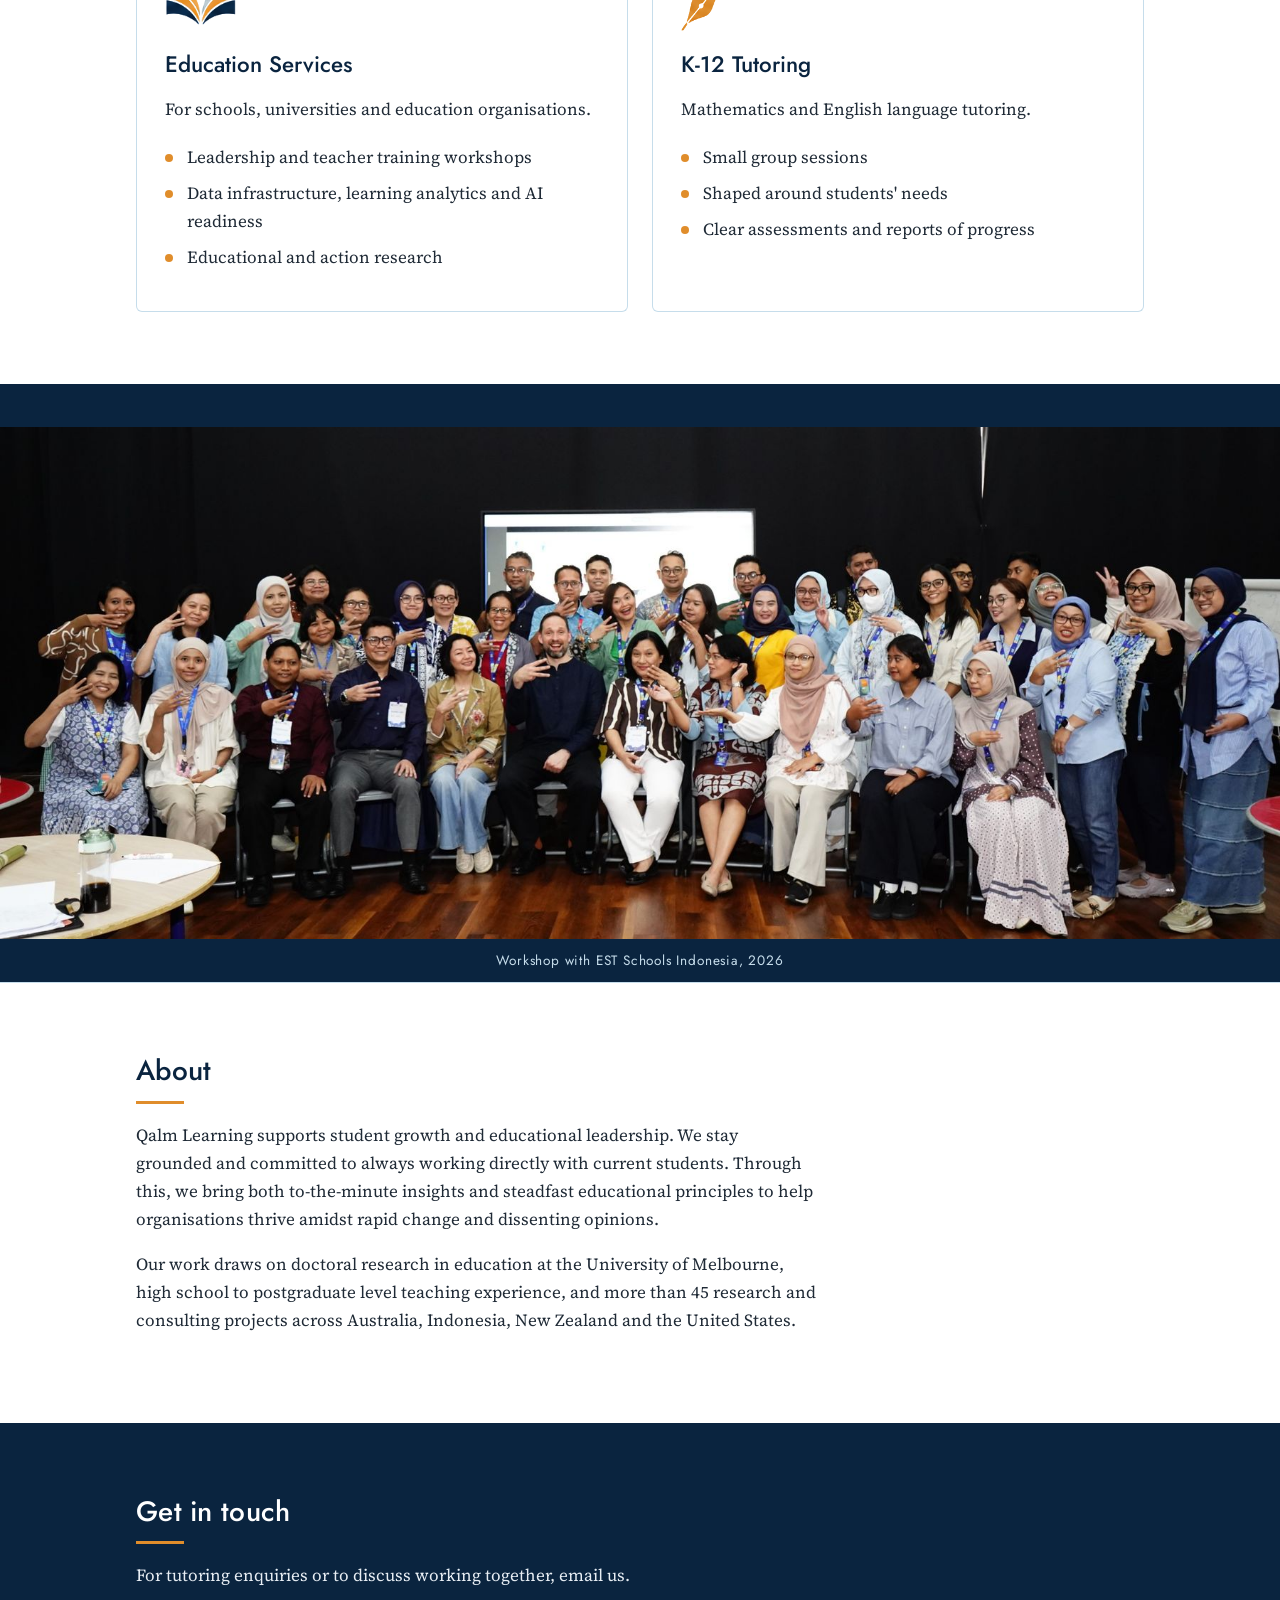
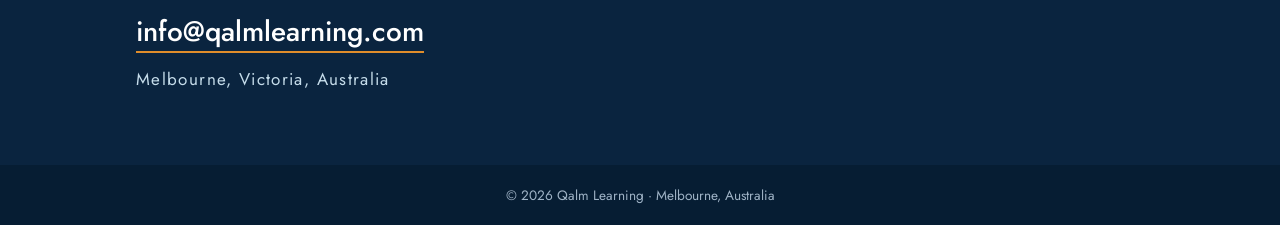
==== commit 90fa11c4: "About section wording tweak Co-Authored-By: Claude Opus 5.5 <noreply@anthropic.com>" ====
--- a/site/index.html
+++ b/site/index.html
@@ -83,7 +83,7 @@
         <h2>About</h2>
         <p>
           Qalm Learning supports student growth and educational leadership.
-          We stay grounded with a commitment to always work directly with
+          We stay grounded and committed to always working directly with
           current students. Through this, we bring both to-the-minute insights and steadfast
           educational principles to help organisations thrive amidst rapid
           change and dissenting opinions.
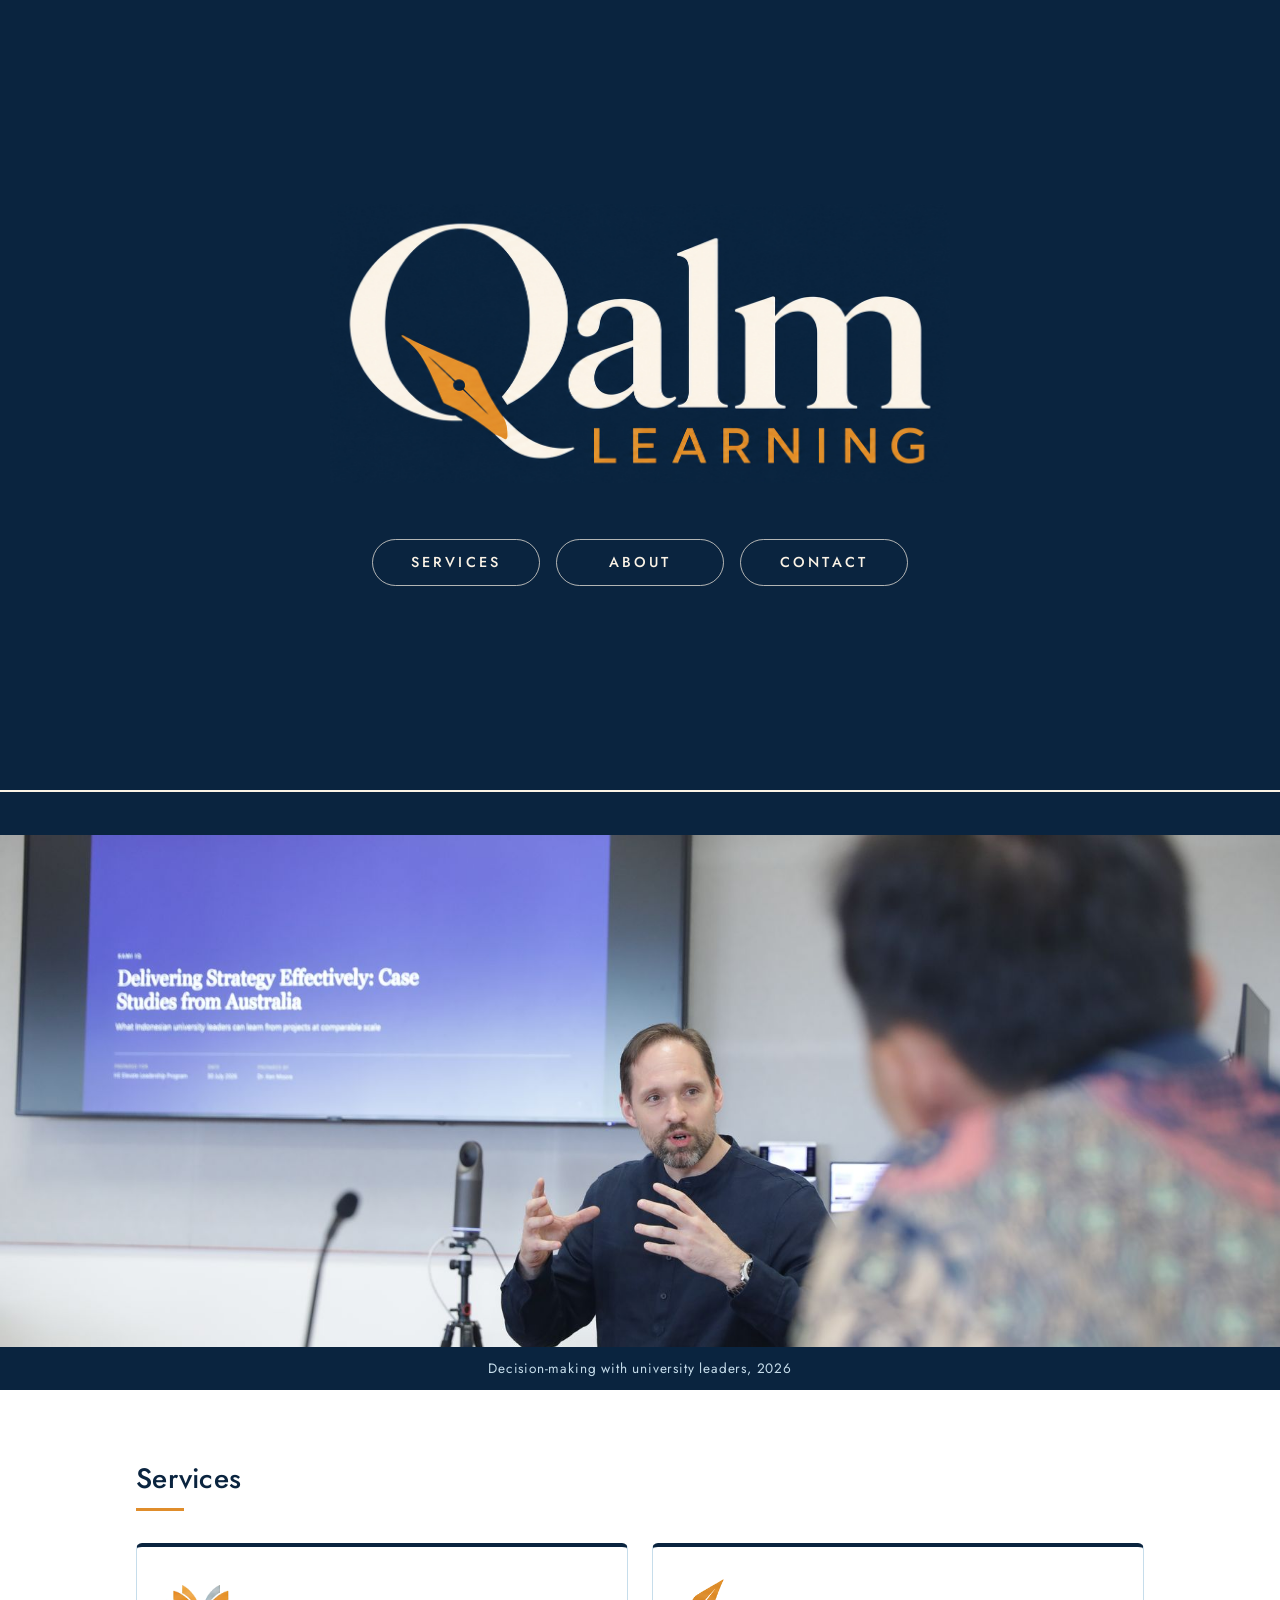
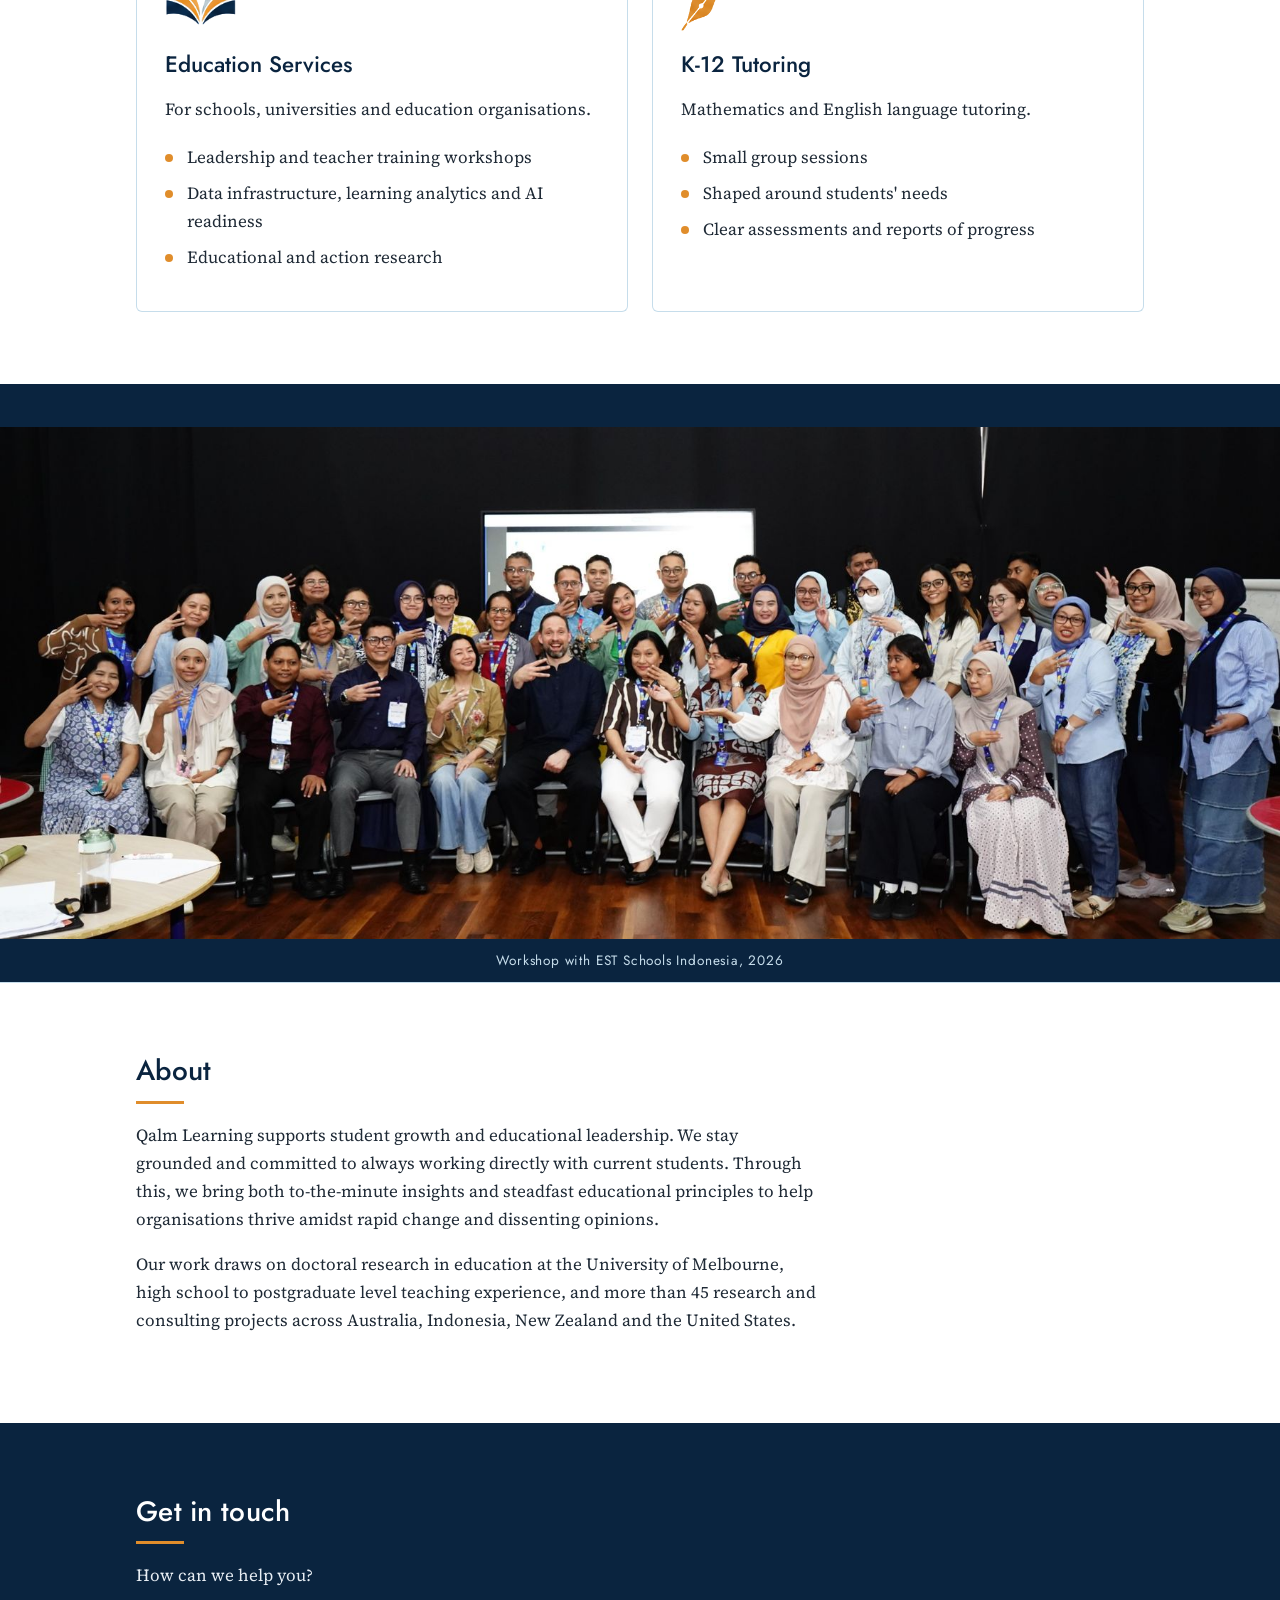
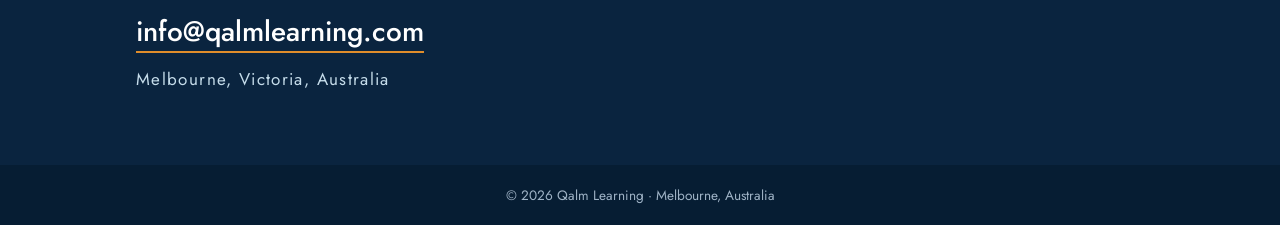
==== commit b3822302: "Contact section wording Co-Authored-By: Claude Opus 5.5 <noreply@anthropic.com>" ====
--- a/site/index.html
+++ b/site/index.html
@@ -100,7 +100,7 @@
     <section class="contact" id="contact">
       <div class="wrap narrow">
         <h2>Get in touch</h2>
-        <p>For tutoring enquiries or to discuss working together, email us.</p>
+        <p>How can we help you?</p>
         <a class="contact-email" href="mailto:info@qalmlearning.com">info@qalmlearning.com</a>
         <p class="contact-place">Melbourne, Victoria, Australia</p>
       </div>
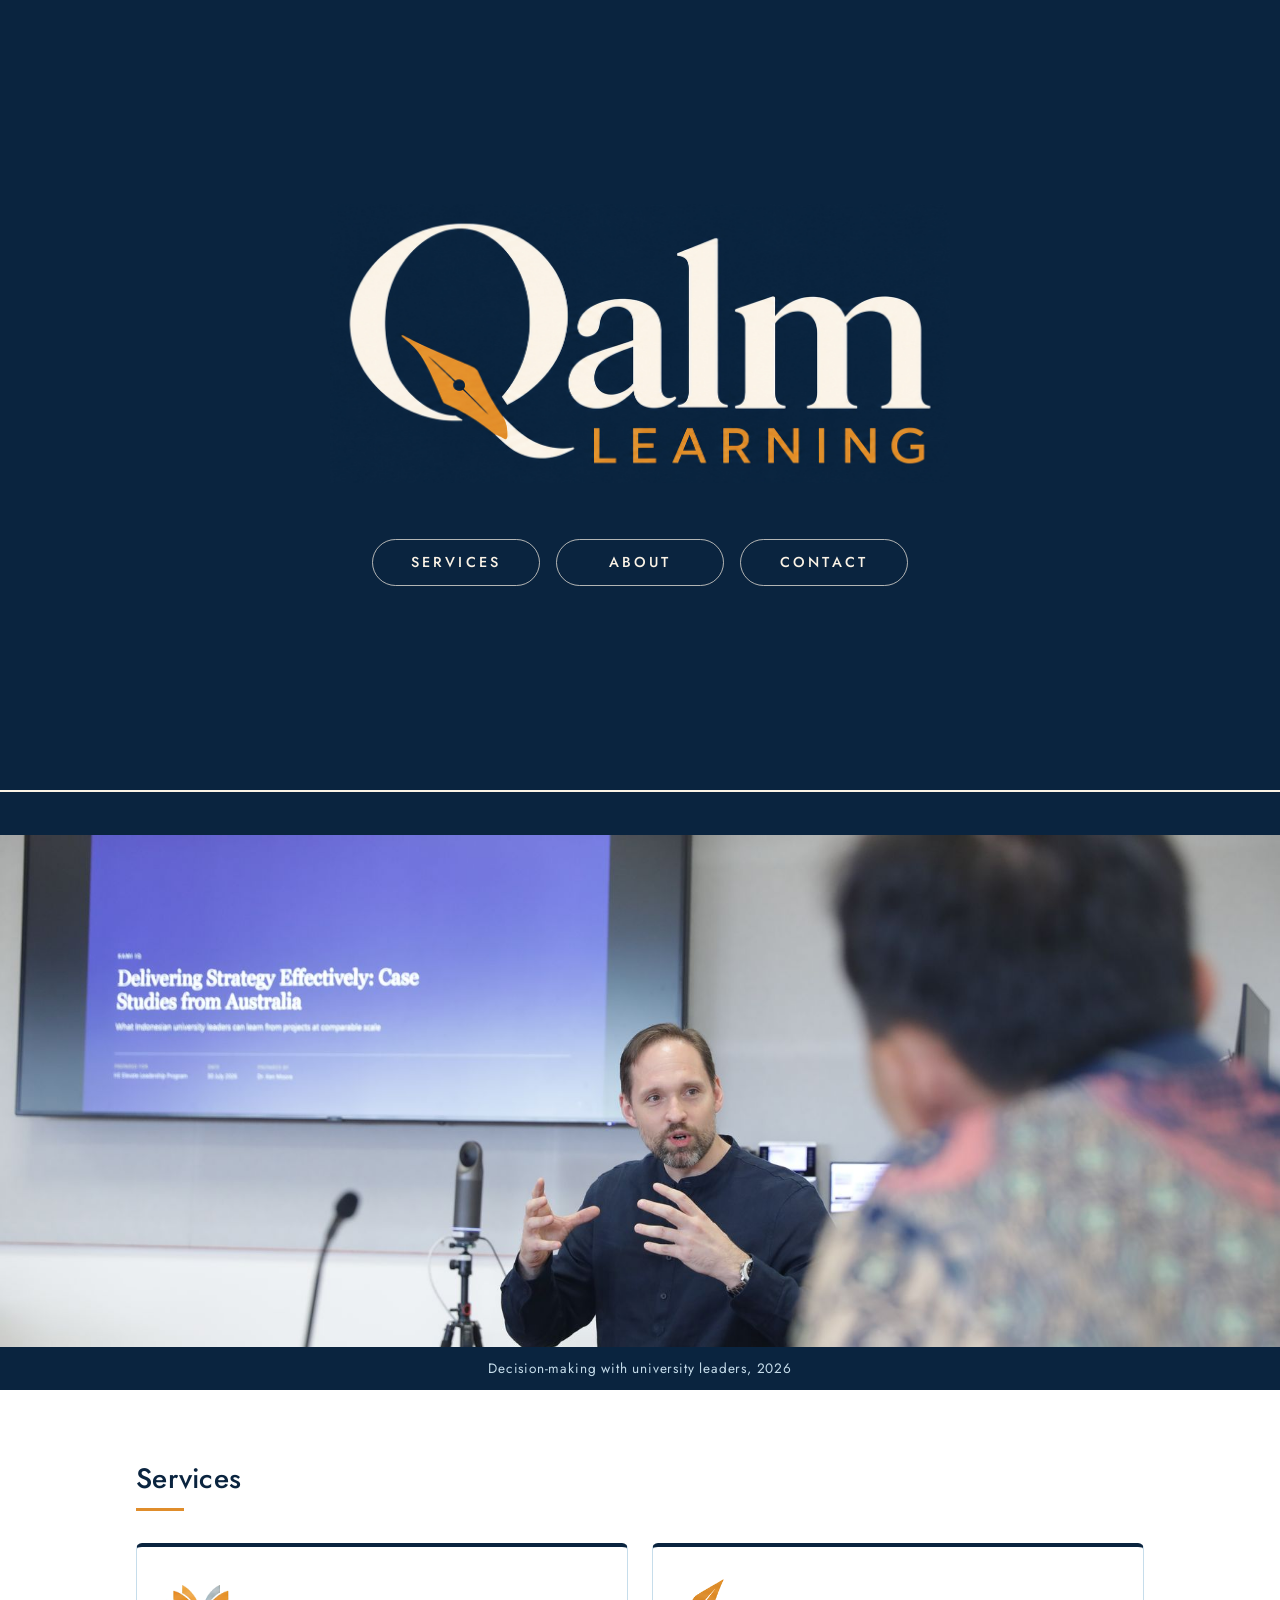
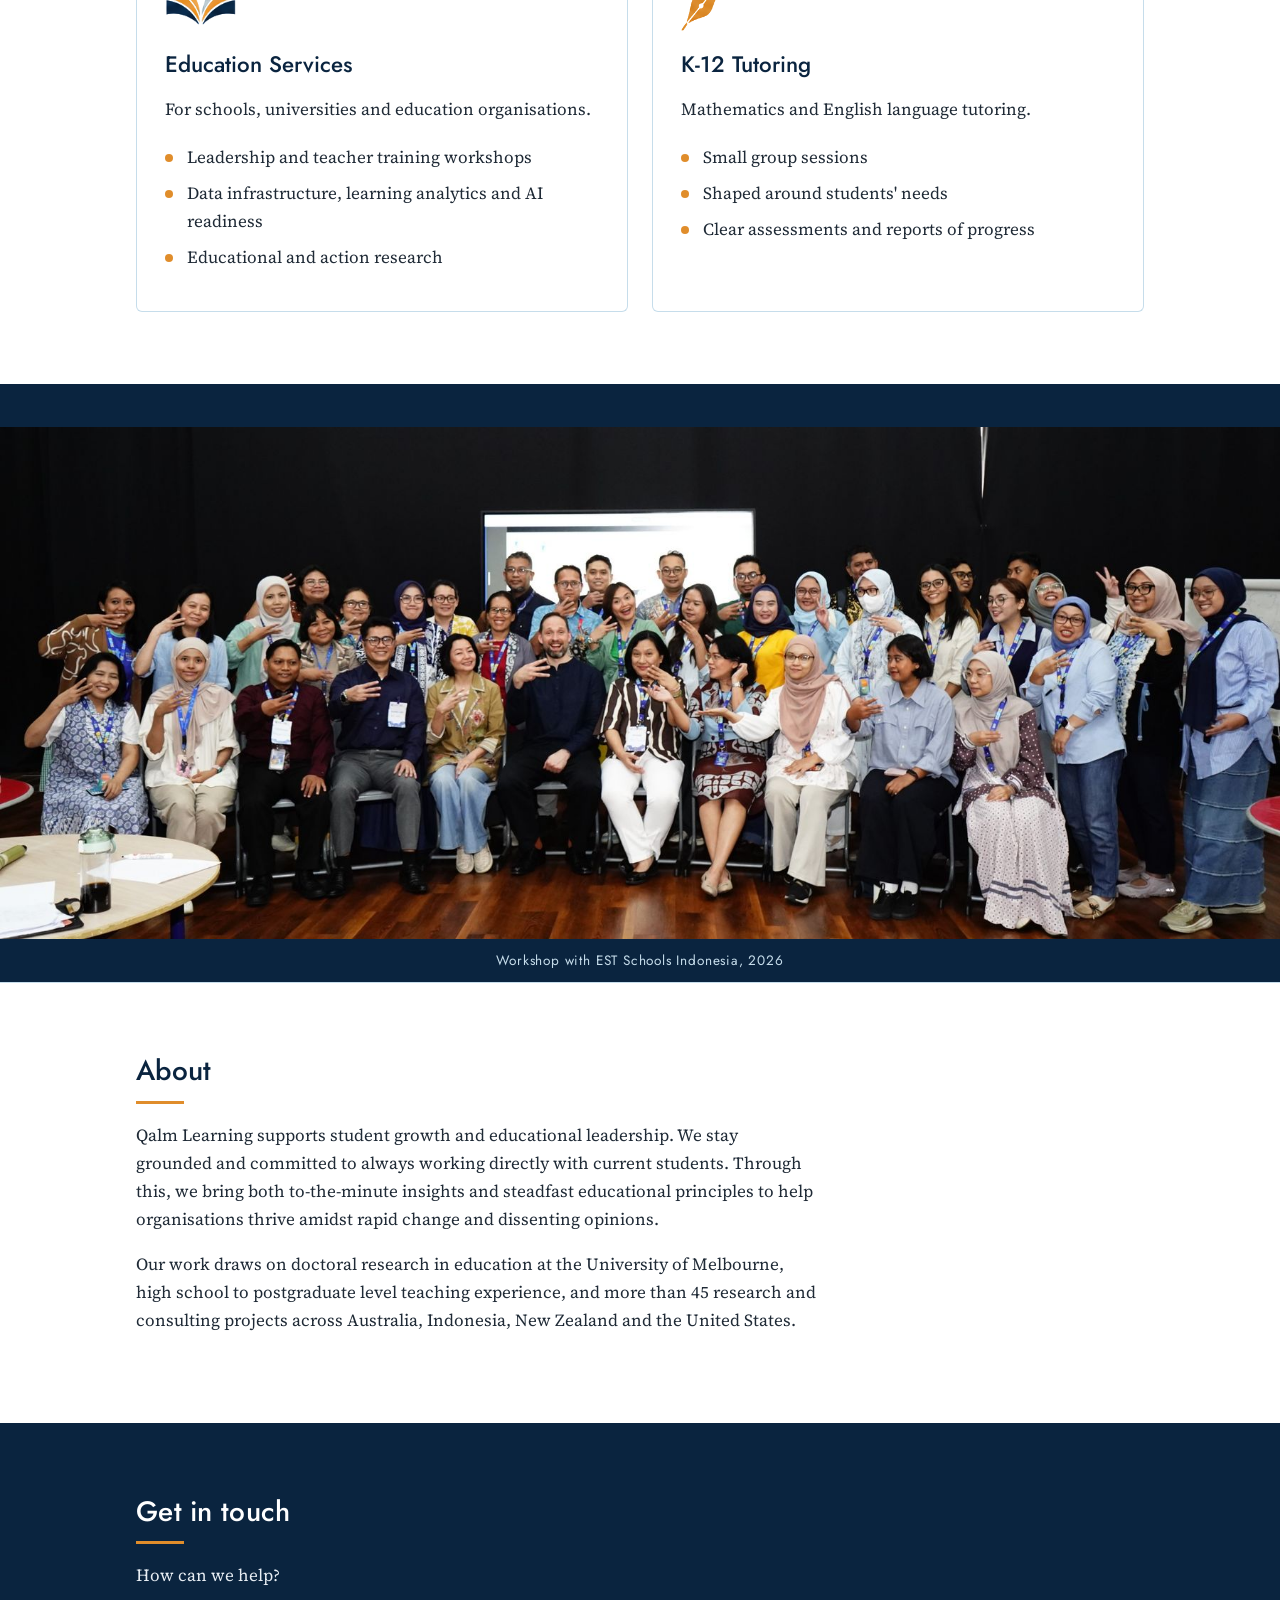
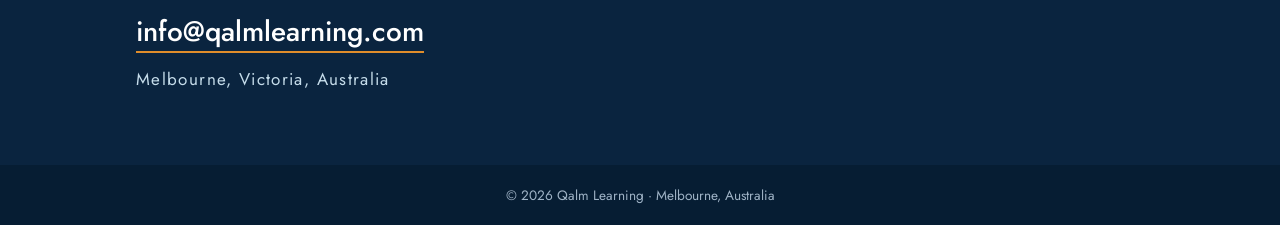
==== commit c6dcb085: "Contact wording tweak Co-Authored-By: Claude Opus 5.5 <noreply@anthropic.com>" ====
--- a/site/index.html
+++ b/site/index.html
@@ -100,7 +100,7 @@
     <section class="contact" id="contact">
       <div class="wrap narrow">
         <h2>Get in touch</h2>
-        <p>How can we help you?</p>
+        <p>How can we help?</p>
         <a class="contact-email" href="mailto:info@qalmlearning.com">info@qalmlearning.com</a>
         <p class="contact-place">Melbourne, Victoria, Australia</p>
       </div>
